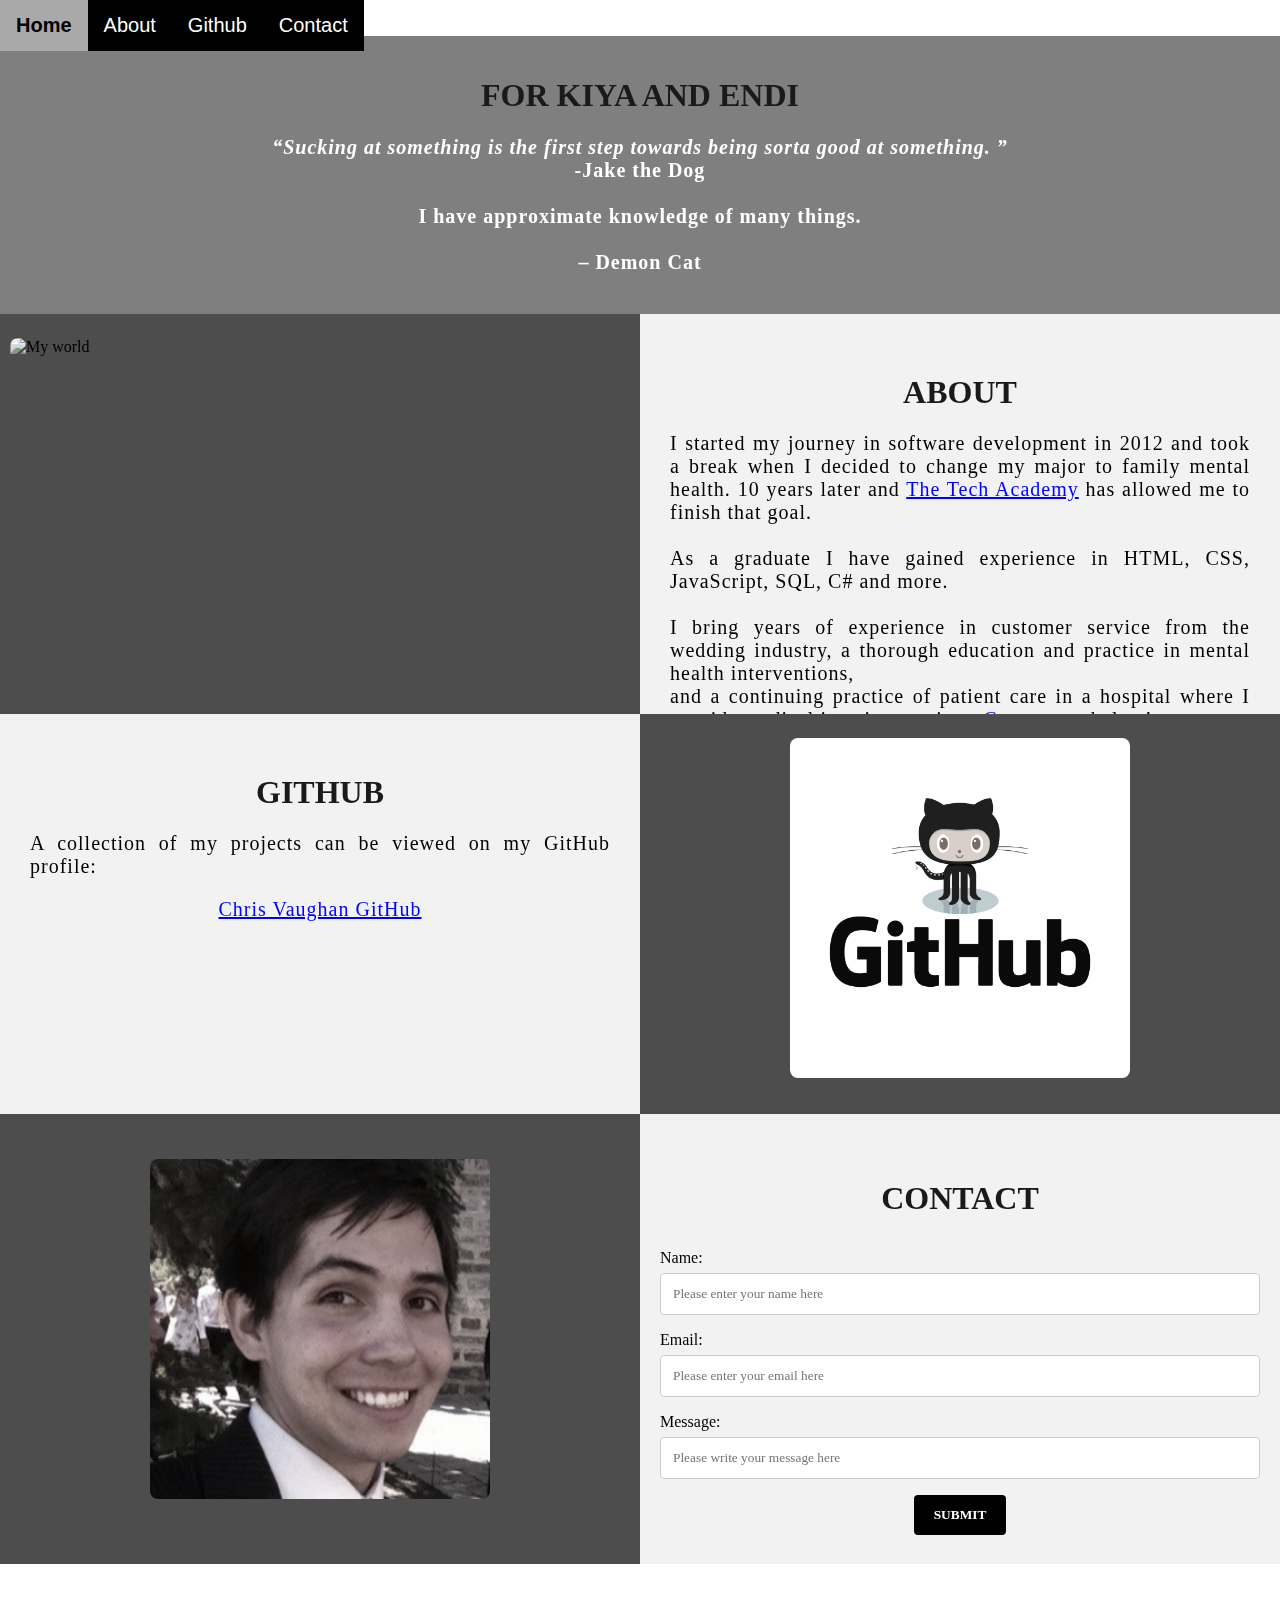
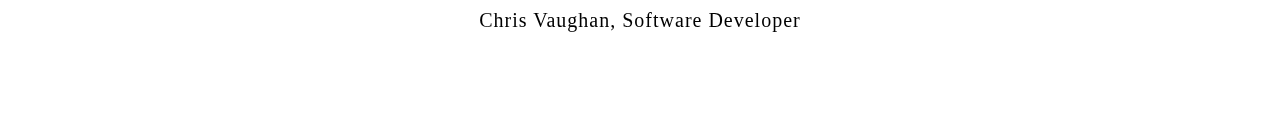
==== index.html @ fc34bd4c "Updated quotes and added formspree action toL100" ====
<!DOCTYPE html>
<html>
    <!--HEAD-->
    <head>
        <meta charset="UTF-8">
        <meta name="viewport" content="width=device-width" />
        <title>Chris Vaughan</title>
        <link rel="stylesheet" type="text/css" href="my_portfolio.css" >
    </head>

    <!--BODY-->
    <body class="Background">

        <!--NAVBAR-->
        <div class="Navbar">
            <a class="active" href="#Home">Home</a>
            <a href="#About">About</a>
            <a href="#GitHub">Github</a>
            <a href="#Contact">Contact</a>
        </div>

        <!--Breaks inserted to add space between navbar and the first heading-->
        <br>
        <br>

        <!--Background video-->
        <div id="Home">
            <video autoplay muted loop id="JELLYFISH">
                <source src="Jellyfish - 10480.mp4" type="video/mp4">
                <!--Display message if video fails to run-->
                Your browser does not support HTML5 video.
            </video>
        </div>

        <!--Video text-->
        <div class="Video_Text">
            <h1 class="white-text">For Kiya and Endi</h1>
            <strong>
                <p class="center">
                    <q>Sucking at something is the first step towards being sorta good at something.

                    </q>
                    <br> -Jake the Dog
                    <br>
                    <br> I have approximate knowledge of many things.
                    <br>
                    <br>  – Demon Cat
                </p>
            </strong>
        </div>

        <!--About section-->
        <div class="Row" id="About">
            <!--Left column-->
            <div class="Column_2">
                <img src="family.JPG" alt="My world">
            </div>
            <!--Right column-->
            <div class="Column_1">
                <h1>About</h1>
                <p>
                    I started my journey in software development in 2012 and took a break when I decided to change my major to family mental health.
                    10 years later and <a href="https://www.learncodinganywhere.com" target="_blank">The Tech Academy</a> has allowed me to finish that goal.
                    <br>
                    <br>As a graduate I have gained experience in HTML, CSS, JavaScript, SQL, C# and more.
                    <br>
                    <br>I bring years of experience in customer service from the wedding industry, a thorough education and practice in mental health interventions,
                    <br> and a continuing practice of patient care in a hospital where I provide medical imaging services. <a href="#Contact">Contact</a> me below!
                </p>
            </div>
        </div>

        <!--GitHub section-->
        <div class="Row" id="GitHub">
            <!--Left column-->
            <div class="Column_1">
                <h1>GitHub</h1>
                <p>
                    A collection of my projects can be viewed on my GitHub profile:
                    <br>
                    <p class="center"><a href="https://github.com/wcvaughan" target="_blank">Chris Vaughan GitHub</a></p>
                </p>
            </div>
            <!--Right column-->
            <div class="Column_2">
                <a href="https://github.com/wcvaughan" target="_blank"><img src="GitHub.png" alt="GitHub Logo"></a>
            </div>
        </div>

        <!--Contact section-->
        <div class="Row" id="Contact">
            <!--Contact image, left column-->
            <div class="Column_2 Column_tall">
                <img src="linkedin.jpeg" alt="Contact_image">
            </div>
            <!--Contact form, right column-->
            <div class="Column_1 Column_tall">
                <h1>Contact</h1>
                <!--This specifies where and how to send the form data; we are leaving it blank-->
                <form action="https://formspree.io/f/mbjwnpyq" method="POST"> <!-- Here we are utilizing a 3rd party service to submit the contact form data, insert your formspree endpoint in the action attribute-->
                    <label>Name:</label>
                        <input type="text" placeholder="Please enter your name here">
                    <label>Email:</label>
                        <input type="text" id="Email" name="Email" placeholder="Please enter your email here">
                    <label>Message:</label>
                        <input type="text" id="Message" name="Message" placeholder="Please write your message here">
                        <input type="submit" value="SUBMIT">
                </form>
            </div>
        </div>

        <!--Footer section-->
        <footer>
            <p>
                <p class="center">Chris Vaughan, Software Developer</p>
                <br>
            </p>
        </footer>
    </body>
</html>
---- my_portfolio.css ----
/***** GENERAL STYLING *****/
/* Body */
body {
    margin: 0%; /*This ensures our site displays all the way to the edge of the browser screen */
}

/* Heading 1 elements */
h1 {
    text-transform: uppercase; /* Capitalizing all h1 headings */
    font-family: "Trebuchet MS", Optima; /* Sets the font family of all h1 headings */
    text-align: center; /* Centering all h1 elements */
    color: #1a1a1a;
}

/* Heading 1 element hover effect */
h1:hover {
    filter: grayscale(5%); /* Adds a slightly gray filter to the h1 headings when hovered over */
    transform: scale(1.1); /* When the h1 elements are hovered over they increase in size by 1.1 */
    transition: transform 1s; /* This causes the transformation to last 1 second */
}

/* Paragraph elements */
p {
    font-family: Perpetua, Rockwell Extra Bold;
    text-align: justify; /* Justify text within paragraph elements */
    letter-spacing: 1px; /* This expands the text slightly */
    font-size: 20px;
    padding-left: 20px; /* Adds padding to the left of the paragraph element */
    padding-right: 20px; /*Adds padding to the right of the paragraph element */
}

/* Paragraph element hover effect */
p:hover {
    transition: transform 1s; /* This makes the transform effect last 1 second */
    transform: scale((1.01)); /* This makes the paragraphs increase slightly in size when hovered over */
}

/* Center class - this applies to all elements with the class "center" */
.center {
    text-align: center; /* This center aligns the text */
}

/* Center class hover effect - This only affects the quote, github link, and footer */
.center:hover {
    transition: transform 2s; /* This makes the transform effect last 2 seconds */
    transform: scale(1.1); /* This makes the elements with class "center" increase in size by 1.1 when hovered over */
}

/* Anchor elements */
a {
    color: blue; /*This ensures all links are blue */
}

/* Quotation elements */
q {
    font-style: italic; /* This makes the quote italicized */
}

/* Image elements */
img {
    filter: grayscale(75%); /* Thsi rids our pictures of 75% of their color */
    border-radius: 8px; /* Gives all images slightly rounded corners */
    max-width: 100%; /* Ensures all images stay within the width of their container */
    height: 340px; /* Sets the height of all images */
    display: block; /* By specifying block display we can ensure our images are able to be centered */
    margin-left: auto; /* In combination with "margin-right: auto" this centers all images */
    margin-right: auto;
}

/* Image element hover effects */
img:hover {
    filter: grayscale(5%); /* Brings back most of the image's color when hovered over */
    transition: transform 1s; /* Transition lasts 1 second */
    transform: scale(1.1); /* Image is increased slightly when hovered over */
}

/*The @media rule is used in media queries to apply different styles for different media/types of devices */
/* On screens 576px and smaller the images will be 100px tall centered vertically in the column*/
@media screen and (max-width: 576px) {
    img {
        height: 100px;
        margin-top: 150px;
    }
}

/* Styling for footer element */
footer {
    padding: 2%; /* This gives the footer padding that is equal to 2% of the width of the element's area */
    background-color: white;
}
/***** END OF GENERAL STYLING *****/

/***** NAVBAR STYLING *****/
.Navbar {
    overflow: hidden; /* This ensures that any content that overflows beyond the boundary of our nav bar is not displayed */
    background-color: black; /* This colors the navbar black */
    position: fixed; /* This keeps the navbar at the top of the screen as we scroll*/
    top: 0; /* This ensures no space is displayed above the navbar*/
    z-index: 1; /* This ensures other elements don't display over the navbar */
    -webkit-animation: moveNav 5s; /* This applies the moveNav animation below for Safari 4.0 - 8.0 */
    animation: moveNav 5s; /* This applies the moveNav animation for all other browsers */
}

/* moveNav animation effect for moving the nav bar in from the left of the screen */
@keyframs moveNav {
    from {left: -100vw;} /* The navbar is starting off screen to the left */
    to {left: 0vw;} /* This moves the navbar into place on the screen */
}

/* Navbar links */
.Navbar a {
    float: left; /* This specifies that the text floats on the left of the navbar */
    display: block; /* This ensures that other text will be displayed on the same line or row, instead of a new line */
    color: white; /* This is the font color for text on our navbar */
    padding: 14px 16px; /* This adds padding aroudn our text */
    text-decoration: none; /* This gets rid of the underlines under the text on our navbar */
    font-family: Avant Garde, Helvetica; /* This specifies the font family for text on our navbar */
    font-size: 20px; /* This specifies the font size for text on our navbar */
    text-align: center; /* This centers the text within its container */
    position: relative; /* This sets the text relative to its normal positioning, allowing us to use the animation below */
    -webkit-animation: moveNavText 5.75s; /* Animation for Safari 4.0 - 8.0 */
    animation: moveNavText 5.75s; /* Applies the moveNavText animation for 5.75s */
}

/* moveNavText animation effect for moving the navbar text from above the view to the navbar */
@keyframes moveNavText {
    from {top: -100vw;} /* This sets the navbar text 100% above the viewport */
    to {top: 0vw;} /* This lowers the navbar text onto the navbar */
}

/* Screens 576px and smaller will display navbar links equally distributed */
@media screen and (max-width: 576px) {
    .Navbar a {
        width: 25%; /* This makes each link take up 1/4 of the navbar */
        font-size: 12px;
    }
}

/* Navbar hover effects */
.Navbar a:hover {
    background-color: #f4f4f4; /* Defines the background color that will display when you hover over the link */
    color: black; /* This defines the font color that will display when navbar a elements are hovered over */
    font-weight: bold; /* This makes the text on the navbar bold when hovered over */
}

/* Navbar home button */
.Navbar a.active { /* This targets the a element on the navbar with the "active class */
    background-color: darkgray;
}
/****** END OF NAVBAR STYLING *****/

/***** VIDEO STYLING *****/
/* Formatting for background video */
#JELLYFISH {
    position: fixed; /* This fixes the video to the page*/
    right: 0; /* This ensures there is no space between the edge of the video and the edge of the page */
    bottom: 0; /* This ensures no space between the bottom of the video and the bottom of the page */
    min-width: 100%; /* This ensures the video is displayed across the full width of the page */
    z-index: -1; /* This places the video behind the other elements on the page */
}

/* Screens that are 576px and smaller will not display the background video */
@media screen and (max-width: 576px) {
    #JELLYFISH {
        display: none;
    }
}

/* Texts over the video */
.Video_Text {
    background: rgba(0, 0, 0, 0.5); /* This provides a semi-transparent background for the text to sit over */
    color: white; /* Makes the font color white */
    width: 100%; /* Ensures the video-text container fills the width of the video */
    padding: 20px; /* This adds padding around the video-text container so that the background goes slightly beyond the text */
    position: relative; /* This sets the text relative to its normal positioning, allowing us to use the animation below */
    -webkit-animation: moveVideoText 5.75s;
    animation: moveVideoText 5.75s;
}

/* This animation effect causes the overlay video text to move up from the bottom of the page upon page load */
@keyframes moveVideoText {
    from {top: -100vw;} /* This sets the position of the video text to above the viewport */
    to {top: 0vw;} /* This moves the video text to the normal positioning on the viewport */
}
/***** END OF VIDEO STYLING *****/

/***** TABLE STYLING - this section covers the styling of the columns and rows within the table *****/
* { /* The asterisk is a universal selector the applies this effect to all elements on the page */
    box-sizing: border-box; /* This creates a box with a border within which we will place most of our text */
}

.Column_1 {
    float: left;
    width: 50%; /* This ensures the column takes up half of the page width */
    padding: 10px;
    padding-top: 3%; /* This ensures there is space between the top of the column and our headings */
    height: 400px; /* This sets the height of the column to 400px - this may need to be adjusted depending on the text you enter */
    background-color: #f2f2f2; /* Sets the backgroun color of the columns with class Column_1 */
}

/* Screens 576px and smaller will display a scroll bar if the text overflows the column height */
@media screen and (max-width: 576px) {
    .Column_1 {
        overflow: auto;
    }
}

.Column_2 {
    float: left;
    width: 50%;
    padding: 10px;
    padding-top: 1.9%;
    height: 400px;
    background-color: #4d4d4d;
}

/* This class is applied to the columns in the final row, overriding the height and padding to provide more room for the contact form while keeping the rest of the formatting from Column_1 or Column_2 */
.Column_tall {
    padding-top: 3.5%;
    height: 450px;
}

/* This inserts something after the content of the selcted elements (in this case the elements with class "Row") */
.Row:after {
    content: ""; /* By leaving this blank, we are allowing the footer (covered lower down) to be displayed - removing it makes the footer overwrite a column */
    display: table; /* The display property specifies the type of display behavior; the table value tells the browser to treat the element as a table */
    clear: both; /* This clears any other elements from floating on the left or the right of an element */
}
/***** END OF TABLE STYLING *****/

/***** CONTACT FORM STYLING *****/
/* input[type=text] targets all text input sections of the contact form */
input[type=text] {
    width: 100%; /* Each input box covers the full width of the container */
    padding: 12px; /* Adds padding within the text box */
    border: 1px solid #ccc; /* Setting a solid border and its color */
    border-radius: 4px; /* slightly rounsd the corners of the text box border */
    box-sizing: border-box; /* This creates a box with a border around of the contact form input boxes */
    margin-top: 6px; /* Adds a margin to the top of the text box */
    margin-bottom: 16px; /* Adds a margin to the bottom of the text box */
    resize: vertical; /* This allows the user to resize the text boxes vertically */
    font-family: Perpetua, Rockwell Extra Bold;
}

/* Hover effects for input boxes */
input[type=text]:hover {
    box-shadow: 0 0 5px #00004d inset; /* This creats a blue shadow in the text box when hovered over by the user */
}

/* Submit button */
input[type=submit] {
    background-color: black; /* Sets the background color of the submit button to black */
    color: white; /* Sets the font color of the Submit button to white */
    font-weight: bold; /* Makes the font of the submit button bold */
    padding: 12px 20px; /* Adds padding to the submit button */
    border: none; /* Removes the border from the submit button */
    border-radius: 4px; /* Gives the submit button the same rounded corners as the text boxes */
    cursor: pointer; /* Changes the cursor to pointer when over the submit button */
    display: block; /* Allows the submit button to be centered */
    margin-left: auto; /* In combination with "margin-right: auto" this will center the submit button */
    margin-right: auto;
    font-family: Perpetua, Rockwell Extra Bold;
}

/* Hover effect for submit button */
input[type=submit]:hover {
    background-color: white; /*Turns the backgroudn of the submit button white when the user hovers over it */
    color: black; /* Turns the font black when hovered over */
    transform: scale(1.5); /* Makes the button increase 1.5 times in size */
    transition: transform 1.5s; /* Makes the transform effect last 1.5 seconds */
}

/* Form Element */
form {
    border-radius: 5px; /* Rounds the corners of the contact form */
    background-color: #f2f2f2;
    padding: 10px; /* Adds padding to the contact form */
    font-family: "Trebuchet MS", Optima;
}
/***** END OF CONTACT FORM STYLING *****/
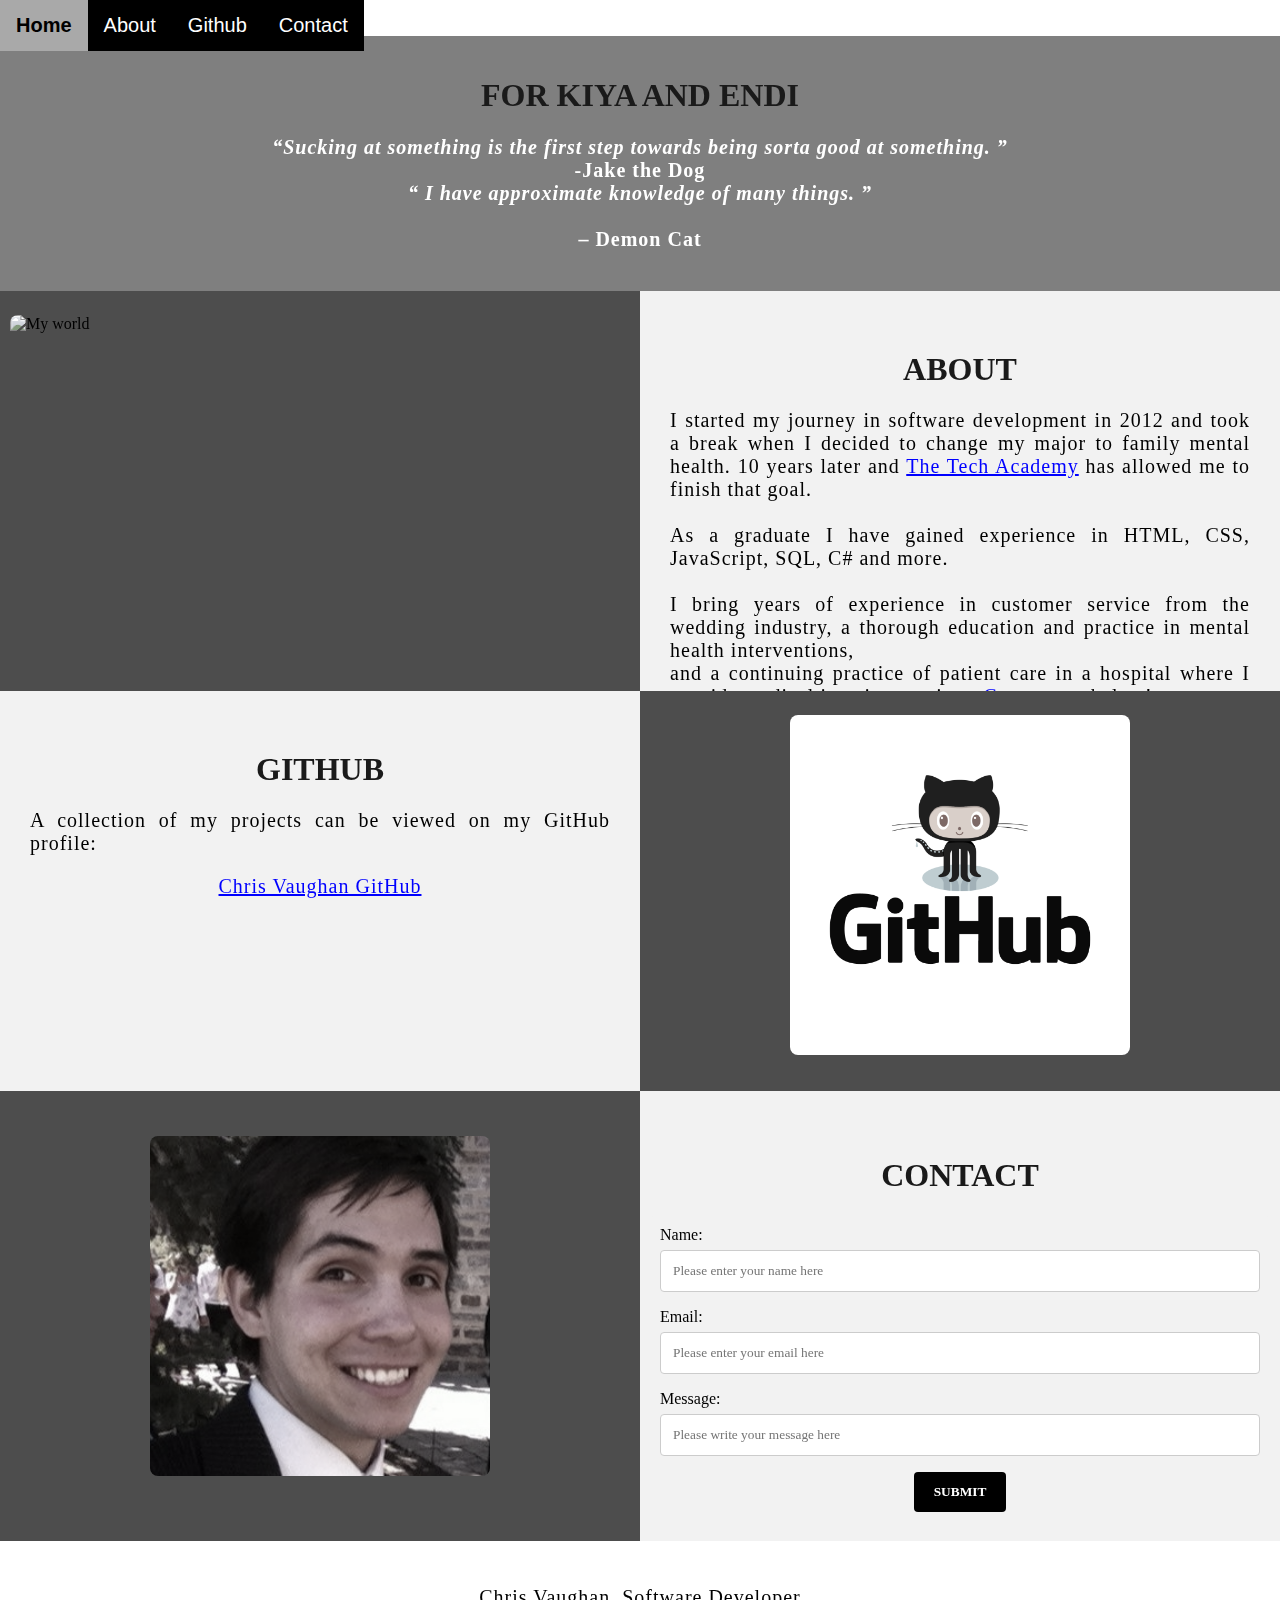
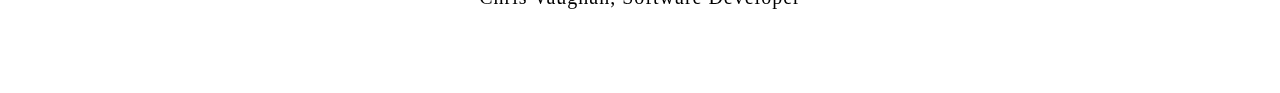
==== commit 2e0d614f: "fixed quote line 45" ====
--- a/index.html
+++ b/index.html
@@ -42,7 +42,7 @@
                     </q>
                     <br> -Jake the Dog
                     <br>
-                    <br> I have approximate knowledge of many things.
+                    <q> I have approximate knowledge of many things. </q>
                     <br>
                     <br>  – Demon Cat
                 </p>
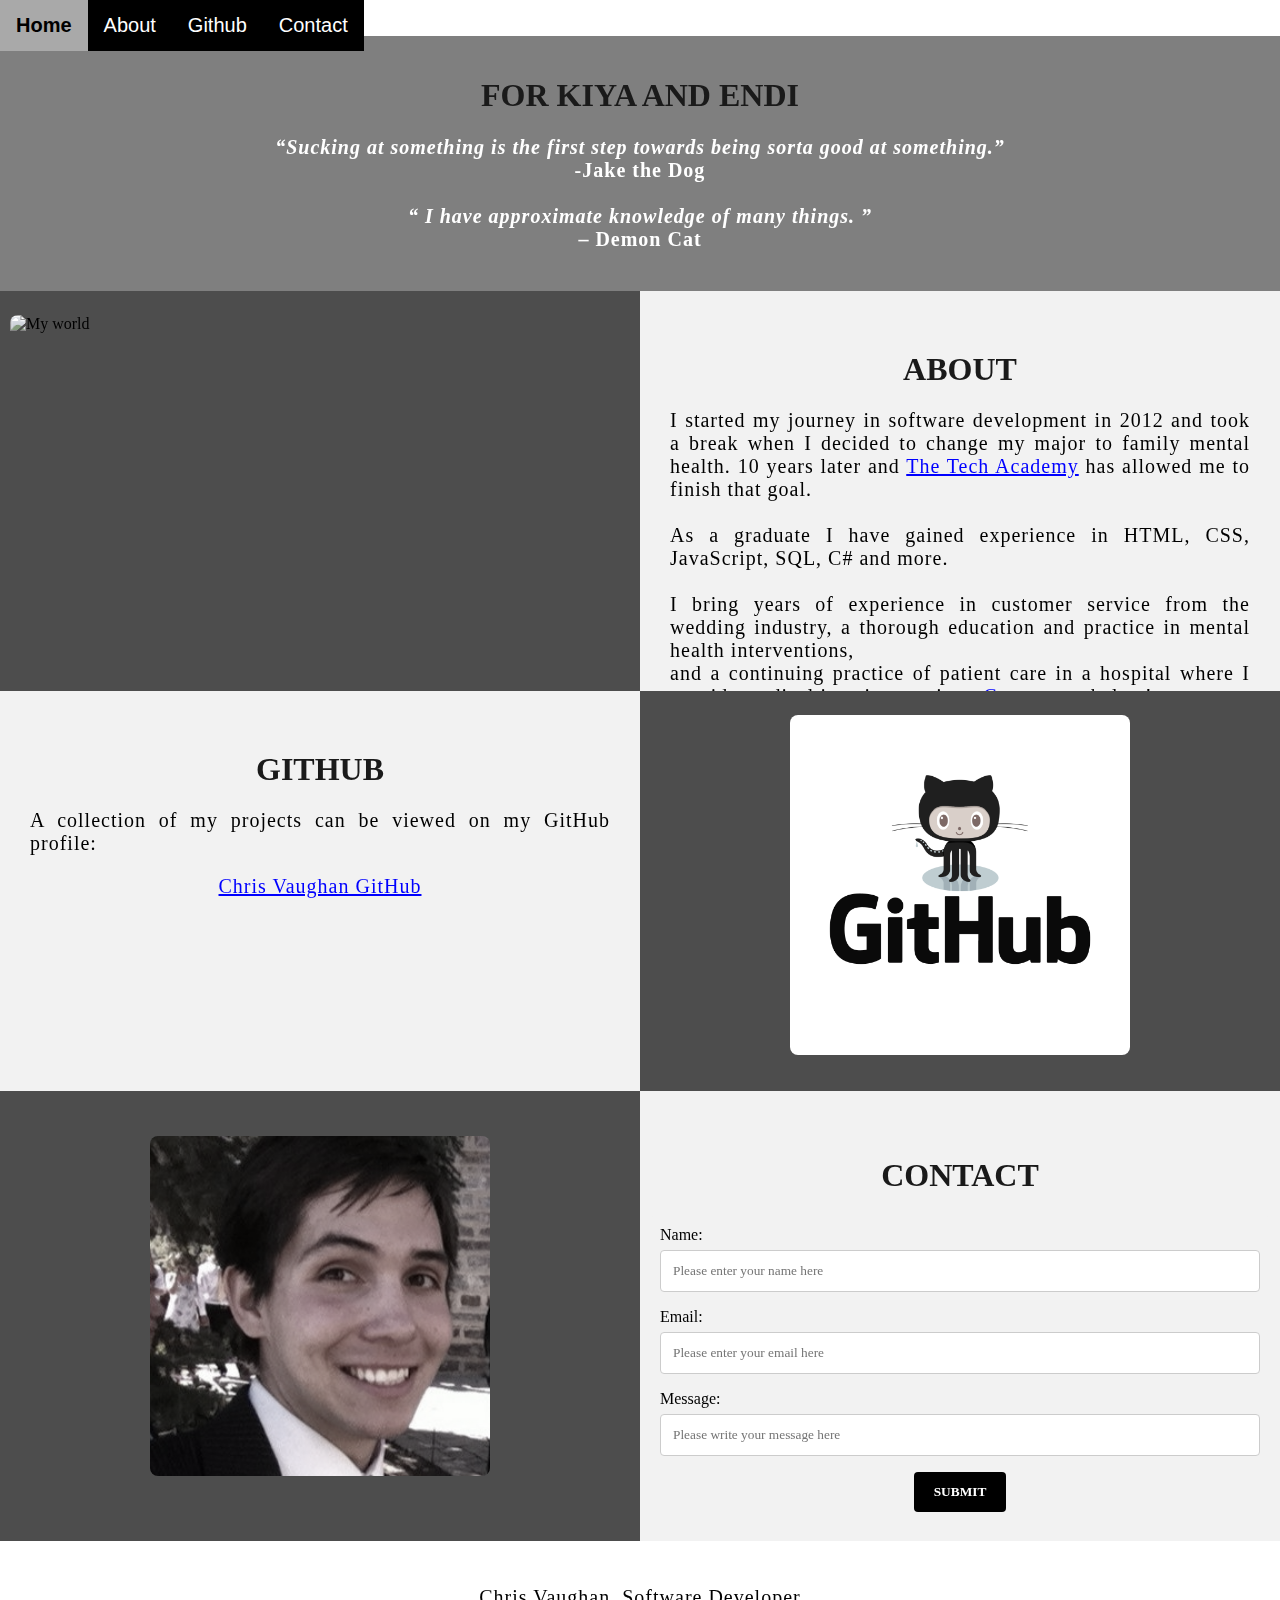
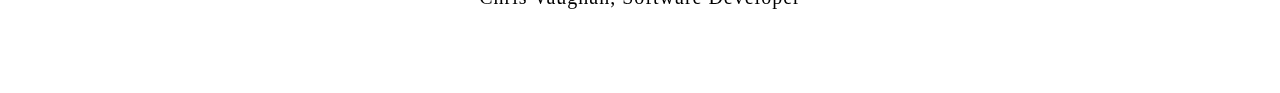
==== commit 4a6dccdc: "quote spacing at top of page" ====
--- a/index.html
+++ b/index.html
@@ -37,13 +37,11 @@
             <h1 class="white-text">For Kiya and Endi</h1>
             <strong>
                 <p class="center">
-                    <q>Sucking at something is the first step towards being sorta good at something.
-
-                    </q>
+                    <q>Sucking at something is the first step towards being sorta good at something.</q>
                     <br> -Jake the Dog
                     <br>
+                    <br>
                     <q> I have approximate knowledge of many things. </q>
-                    <br>
                     <br>  – Demon Cat
                 </p>
             </strong>
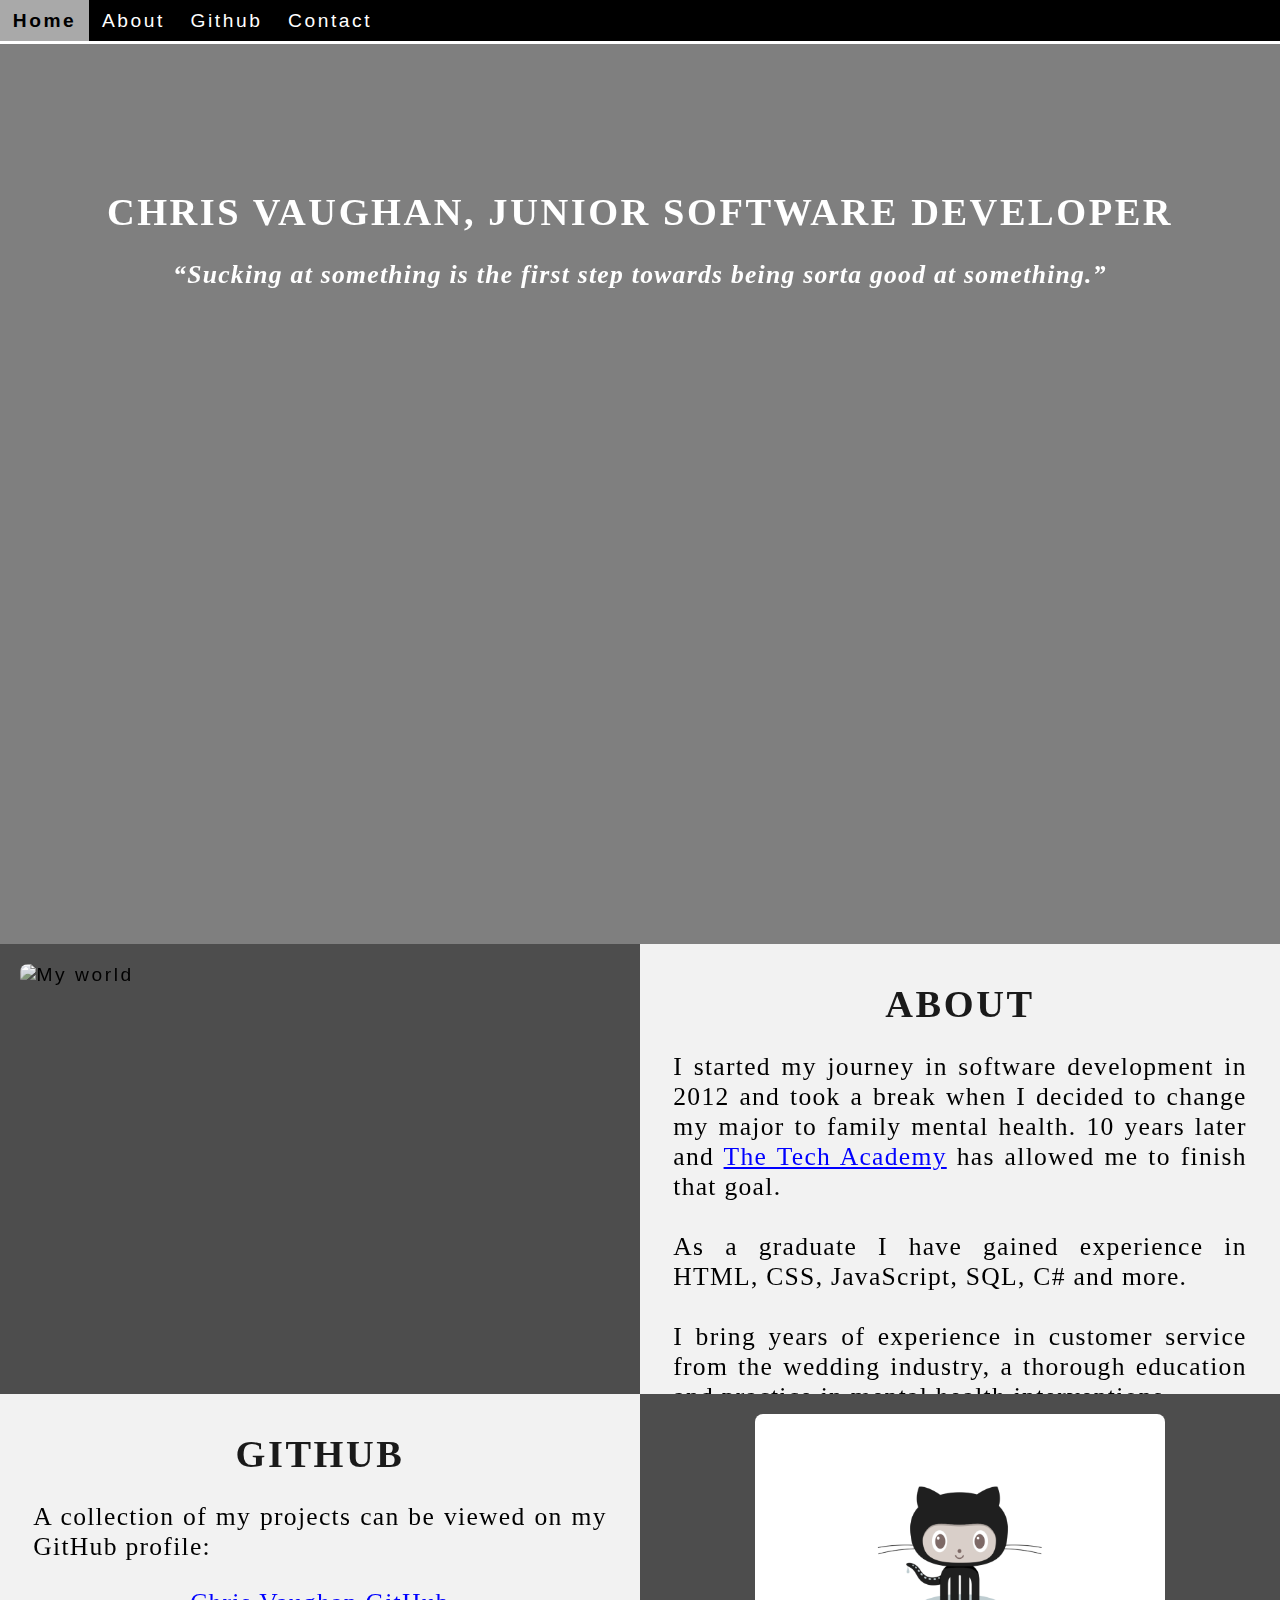
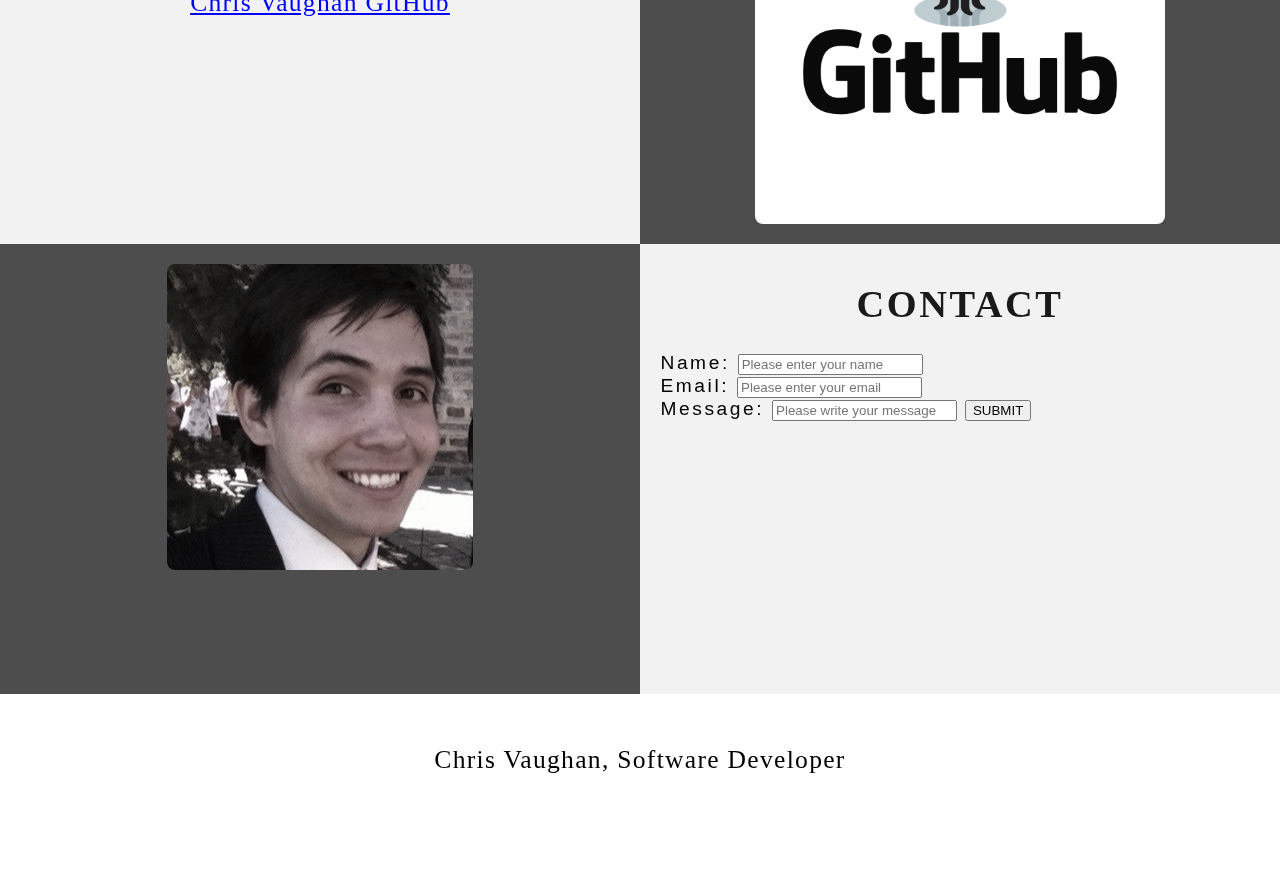
==== commit 874c7618: "Update index.html" ====
--- a/index.html
+++ b/index.html
@@ -34,15 +34,11 @@
 
         <!--Video text-->
         <div class="Video_Text">
-            <h1 class="white-text">For Kiya and Endi</h1>
+            <h1 class="white-text">Chris Vaughan, Junior Software Developer</h1>
             <strong>
                 <p class="center">
                     <q>Sucking at something is the first step towards being sorta good at something.</q>
-                    <br> -Jake the Dog
                     <br>
-                    <br>
-                    <q> I have approximate knowledge of many things. </q>
-                    <br>  – Demon Cat
                 </p>
             </strong>
         </div>
@@ -97,11 +93,11 @@
                 <!--This specifies where and how to send the form data; we are leaving it blank-->
                 <form action="https://formspree.io/f/mbjwnpyq" method="POST"> <!-- Here we are utilizing a 3rd party service to submit the contact form data, insert your formspree endpoint in the action attribute-->
                     <label>Name:</label>
-                        <input type="text" placeholder="Please enter your name here">
-                    <label>Email:</label>
-                        <input type="text" id="Email" name="Email" placeholder="Please enter your email here">
-                    <label>Message:</label>
-                        <input type="text" id="Message" name="Message" placeholder="Please write your message here">
+                        <input type="text" placeholder="Please enter your name">
+                    <br><label>Email:</label>
+                        <input type="text" id="Email" name="Email" placeholder="Please enter your email">
+                    <br><label>Message:</label>
+                        <input type="text" id="Message" name="Message" placeholder="Please write your message">
                         <input type="submit" value="SUBMIT">
                 </form>
             </div>
--- a/my_portfolio.css
+++ b/my_portfolio.css
@@ -1,7 +1,25 @@
 /***** GENERAL STYLING *****/
+
+/*Affects the entire document*/
+html {
+    scroll-behavior: smooth; /*This ensures that the page scrolling is smooth when the buttons on the navbar are clicked*/
+}
+
 /* Body */
 body {
     margin: 0%; /*This ensures our site displays all the way to the edge of the browser screen */
+    opacity: 1; /*This and transition affect the page loading fade in effect*/
+    transition: 3s opacity; /*This causes a 3 second fade in*/
+    letter-spacing: .2vw; /* vw is a relative measurement, 1vw is equal to 1% of the viewport width*/
+    font-family: Avant Garde, Helvetica;
+    font-size: 1.5vw;
+    overflow-x: hidden; /*This prevents the horizontal scroll bar from appearing when the quote is hovered over*/
+    user-select: none; /*This prevents the text on the webpage from being highlighted by the user*/
+}
+
+/* This section contributes to the fade effect for the page that occurs when the page is loaded*/
+body.fade-out {
+    opacity: .1; /*This sets the level of opacity at the start of the page load*/
 }
 
 /* Heading 1 elements */
@@ -9,6 +27,7 @@
     text-transform: uppercase; /* Capitalizing all h1 headings */
     font-family: "Trebuchet MS", Optima; /* Sets the font family of all h1 headings */
     text-align: center; /* Centering all h1 elements */
+    margin-top: 3%; /*Adds a small margin above h1 elements*/
     color: #1a1a1a;
 }
 
@@ -19,20 +38,26 @@
     transition: transform 1s; /* This causes the transformation to last 1 second */
 }
 
+/* Styling for the Portfolio Title Text */
+.white-text {
+    color: #fff; /* This is used to change the color of the Portfolio Title Text */
+    padding-top: 10vh; /* Adds padding (equal to 10% of the viewport height) to the top of the Portfolio Title Text */
+}
+
 /* Paragraph elements */
 p {
     font-family: Perpetua, Rockwell Extra Bold;
     text-align: justify; /* Justify text within paragraph elements */
-    letter-spacing: 1px; /* This expands the text slightly */
-    font-size: 20px;
-    padding-left: 20px; /* Adds padding to the left of the paragraph element */
-    padding-right: 20px; /*Adds padding to the right of the paragraph element */
+    letter-spacing: .1vw; /* This expands the text slightly */
+    font-size: 2.5vw; /* Relative font sizing equal to 2.5% of the viewport width */
+    padding-left: 1vw; /* Relative font sizing equal to 1% of the viewport width */
+    padding-right: 1vw; /* Relative font sizing equal to 1% of the viewport width */
 }
 
 /* Paragraph element hover effect */
 p:hover {
     transition: transform 1s; /* This makes the transform effect last 1 second */
-    transform: scale((1.01)); /* This makes the paragraphs increase slightly in size when hovered over */
+    transform: scale(1.01); /* This makes the paragraphs increase slightly in size when hovered over */
 }
 
 /* Center class - this applies to all elements with the class "center" */
@@ -49,6 +74,8 @@
 /* Anchor elements */
 a {
     color: blue; /*This ensures all links are blue */
+    cursor: pointer; /* This ensures all links change the mouse to a pointer when hovered over or clicked*/
+    text-decoration: underline; /* This ensures all links are underlined */
 }
 
 /* Quotation elements */
@@ -61,26 +88,14 @@
     filter: grayscale(75%); /* Thsi rids our pictures of 75% of their color */
     border-radius: 8px; /* Gives all images slightly rounded corners */
     max-width: 100%; /* Ensures all images stay within the width of their container */
-    height: 340px; /* Sets the height of all images */
+    max-height: 100%; /* Ensures all images tsay within the height of their container */
     display: block; /* By specifying block display we can ensure our images are able to be centered */
-    margin-left: auto; /* In combination with "margin-right: auto" this centers all images */
-    margin-right: auto;
+    margin: auto auto auto auto; /* This centers all images */
 }
 
 /* Image element hover effects */
 img:hover {
     filter: grayscale(5%); /* Brings back most of the image's color when hovered over */
-    transition: transform 1s; /* Transition lasts 1 second */
-    transform: scale(1.1); /* Image is increased slightly when hovered over */
-}
-
-/*The @media rule is used in media queries to apply different styles for different media/types of devices */
-/* On screens 576px and smaller the images will be 100px tall centered vertically in the column*/
-@media screen and (max-width: 576px) {
-    img {
-        height: 100px;
-        margin-top: 150px;
-    }
 }
 
 /* Styling for footer element */
@@ -96,13 +111,14 @@
     background-color: black; /* This colors the navbar black */
     position: fixed; /* This keeps the navbar at the top of the screen as we scroll*/
     top: 0; /* This ensures no space is displayed above the navbar*/
-    z-index: 1; /* This ensures other elements don't display over the navbar */
+    width: 100%; /* This makes the navbar span the entire width of the page */
+    z-index: 100; /* This ensures other elements don't display over the navbar */
     -webkit-animation: moveNav 5s; /* This applies the moveNav animation below for Safari 4.0 - 8.0 */
     animation: moveNav 5s; /* This applies the moveNav animation for all other browsers */
 }
 
 /* moveNav animation effect for moving the nav bar in from the left of the screen */
-@keyframs moveNav {
+@keyframes moveNav {
     from {left: -100vw;} /* The navbar is starting off screen to the left */
     to {left: 0vw;} /* This moves the navbar into place on the screen */
 }
@@ -112,10 +128,10 @@
     float: left; /* This specifies that the text floats on the left of the navbar */
     display: block; /* This ensures that other text will be displayed on the same line or row, instead of a new line */
     color: white; /* This is the font color for text on our navbar */
-    padding: 14px 16px; /* This adds padding aroudn our text */
+    padding: .75vw 1vw; /* This adds padding around our text */
     text-decoration: none; /* This gets rid of the underlines under the text on our navbar */
     font-family: Avant Garde, Helvetica; /* This specifies the font family for text on our navbar */
-    font-size: 20px; /* This specifies the font size for text on our navbar */
+    font-size: 1.5vw; /* This specifies the font size for text on our navbar */
     text-align: center; /* This centers the text within its container */
     position: relative; /* This sets the text relative to its normal positioning, allowing us to use the animation below */
     -webkit-animation: moveNavText 5.75s; /* Animation for Safari 4.0 - 8.0 */
@@ -126,14 +142,6 @@
 @keyframes moveNavText {
     from {top: -100vw;} /* This sets the navbar text 100% above the viewport */
     to {top: 0vw;} /* This lowers the navbar text onto the navbar */
-}
-
-/* Screens 576px and smaller will display navbar links equally distributed */
-@media screen and (max-width: 576px) {
-    .Navbar a {
-        width: 25%; /* This makes each link take up 1/4 of the navbar */
-        font-size: 12px;
-    }
 }
 
 /* Navbar hover effects */
@@ -141,6 +149,8 @@
     background-color: #f4f4f4; /* Defines the background color that will display when you hover over the link */
     color: black; /* This defines the font color that will display when navbar a elements are hovered over */
     font-weight: bold; /* This makes the text on the navbar bold when hovered over */
+    cursor: pointer;
+    transition: 0.5s ease-in; /* Creates a smooth transition for the hover trigger */
 }
 
 /* Navbar home button */
@@ -171,10 +181,11 @@
     background: rgba(0, 0, 0, 0.5); /* This provides a semi-transparent background for the text to sit over */
     color: white; /* Makes the font color white */
     width: 100%; /* Ensures the video-text container fills the width of the video */
-    padding: 20px; /* This adds padding around the video-text container so that the background goes slightly beyond the text */
+    height: 100vh; /* This ensures the video-text container fills the height of the viewport so that the slideshow is not partially displayed */
+    padding-top: 2vh; /* This adds padding around the video-text container so that the background goes slightly beyond the text */
     position: relative; /* This sets the text relative to its normal positioning, allowing us to use the animation below */
-    -webkit-animation: moveVideoText 5.75s;
-    animation: moveVideoText 5.75s;
+    -webkit-animation: moveVideoText 5.75s; /* Animation for Safari 4.0 - 8.0 */
+    animation: moveVideoText 5.75s; /* moveVideoText animation set to 5.75s to match the movenavText animation */
 }
 
 /* This animation effect causes the overlay video text to move up from the bottom of the page upon page load */
@@ -184,6 +195,117 @@
 }
 /***** END OF VIDEO STYLING *****/
 
+/***** SLIDESHOW STYLING *****/
+#Slideshow_Background {
+    background: rgba(255, 255, 255, 0.35); /* Thsi creates a slightly transparent white background that's placed over the video in the background */
+}
+
+.mySlides {
+    display: none; /* This prevents the images from being displayed, we will use JS to display these */
+}
+
+/* SLIDESHOW SECTION / CONTAINER */
+#Slideshow_Container {
+    width: 39.5vw; /* Relative sizing of the container for the slideshow set to 39.5% of the viewport width */
+    height: auto; /* The height of the container is automatically adjusted based on the content it is displaying */
+    padding-top: 4%; /* Adds a small padding to the top of the slideshow container */
+    position: relative; /* This sets the container relative to its normal positioning */
+    margin: auto; /* This will horizontally center the container on the page */
+}
+
+/*  Remove the underline from the previous and next buttons on the slideshow */
+#Slideshow_Container a {
+    text-decoration: none;
+}
+
+/* Images contained within the slideshow */
+.Slideshow_Images {
+    vertical-align: middle; /* This centers the images vertically within the slideshow container */
+    height: auto; /* The height of the images is automatically adjusted based on the content, ie if your images are different sizes, they will display as different sizes */
+    box-shadow: 0px 5px 10px 12px rgba(0, 0, 0, .75); /* Adds a shadow around the slideshow images */
+    width: 100%; /* The width of the images is automatically adjusted based on the content */
+}
+
+/* Next and previous buttons */
+.Previous, .Next {
+    cursor: pointer; /* Changes the mouse to a pointer when the buttons are selected */
+    position: absolute; /* This makes the next and previous buttons positioned relative to the slideshow container */
+    top: 50%; /* This moves the buttons up in the slideshow container */
+    width: auto; /* The width of the buttons is automatically adjusted based on the content */
+    padding: 2vw; /* Adds padding equal to 2% of the viewport width */
+    color: darkgray;
+    font-weight: bold;
+    font-size: 1.5vw;
+    border-radius: 0 3px 3px 0; /* Adds a slightly rounded border on the top and bottom right corners */
+    user-select: none; /* This property makes it so that the user cannot highlight the text */
+    transition: 0.6s ease; /* This specifies the details of the hover transition for these elements */
+}
+
+/* Positioning the next button on the right hand side */
+.Next {
+    right: 0; /* This moves the next button to the right side of the slideshow container */
+    border-radius: 3px 0 0 3px; /* This changes the border radius on the next button to the top and bottom left of the button */
+}
+
+/* Hover effect on slide show buttons */
+.Previous:hover, .Next:hover {
+    background-color: rgba(0, 0, 0, 0.8); /* Makes the backgroudn of the arrows a transparent gray color */
+    color: white; /* Makes the arrows white when hovered over */
+}
+
+/* Slideshow text */
+.text {
+    color: white;
+    padding: 1vw;
+    position: absolute; /* This ensures the text is positioned within the image */
+    bottom: 0; /* This property sets the text at the bottom of the image */
+    width: 100%; /* The element covers the full width of the image */
+    text-align: center; /* The text is centered within the image */
+    font-family: Perpetua, Rockwell Extra Bold;
+    letter-spacing: .1vw; /* This gives slight spacing between the letters */
+    font-size: 1.5vw; /* Font size is relative to the size of the viewport width */
+    background-color: rgba(0, 0, 0, 0.75); /* Gives a slightly transparent black background */
+    font-weight: bold;
+    border-radius: 0px 0px 7px 7px; /* Gives the text background rounded corners on the bottom left and right corners */
+}
+
+/* Styling of the dots under the slideshow */
+.dot {
+    cursor: pointer; /* The cursor changes to pointer when hovered over the dots */
+    height: 1vw; /* The dots are sized relative to the viewport width */
+    width: 1vw;
+    margin: .25vw; /* adds additional spacing between the dots */
+    background-color: white; /* Makes the dots white */
+    border-radius: 50%; /* Makes the dots circles by rounding each corner */
+    display: inline-block; /* Allows the dots to sit next to each other rather than on a new line */
+    transition: background-color 0.6s ease; /* When clicked on the dots transition to a different color when clicked or hovered over (the affect is defined below) */
+    z-index: 1; /* This ensures the dots will be displayed above any other elements */
+}
+
+/* Hover effect for the slideshow dots */
+.active, .dot:hover {
+    background-color: black; /* Sets the color of the dots when active or hovered over */
+}
+
+/* Fading animation for slideshow */
+.fade {
+    animation-name: fade; /* Fade animation is defined below */
+    animation-duration: 1.5s; /* The animation lasts 1.5 seconds */
+    -webkit-animation-name: fade; /* Same as above for Safari 4.0-8.0 */
+    -webkit-animation-duration: 1.5s;
+}
+
+@-webkit-keyframes fade {
+    from {opacity: .4;} /* Images starts transparent */
+    to {opacity: 1;} /* Image ends opaque */
+}
+
+@keyframes fade {
+    from {opacity: .4;} /* Image starts transparent */
+    to {opacity: 1;} /* Image ends opaque */
+}
+/***** END OF SLIDESHOW STYLING *****/
+
 /***** TABLE STYLING - this section covers the styling of the columns and rows within the table *****/
 * { /* The asterisk is a universal selector the applies this effect to all elements on the page */
     box-sizing: border-box; /* This creates a box with a border within which we will place most of our text */
@@ -192,32 +314,17 @@
 .Column_1 {
     float: left;
     width: 50%; /* This ensures the column takes up half of the page width */
-    padding: 10px;
-    padding-top: 3%; /* This ensures there is space between the top of the column and our headings */
-    height: 400px; /* This sets the height of the column to 400px - this may need to be adjusted depending on the text you enter */
+    padding: 1.6%;
+    height: 450px; /* This sets the height of the column to 400px - this may need to be adjusted depending on the text you enter */
     background-color: #f2f2f2; /* Sets the backgroun color of the columns with class Column_1 */
-}
-
-/* Screens 576px and smaller will display a scroll bar if the text overflows the column height */
-@media screen and (max-width: 576px) {
-    .Column_1 {
-        overflow: auto;
-    }
 }
 
 .Column_2 {
     float: left;
     width: 50%;
-    padding: 10px;
-    padding-top: 1.9%;
-    height: 400px;
+    padding: 1.6%;
+    height: 450px;
     background-color: #4d4d4d;
-}
-
-/* This class is applied to the columns in the final row, overriding the height and padding to provide more room for the contact form while keeping the rest of the formatting from Column_1 or Column_2 */
-.Column_tall {
-    padding-top: 3.5%;
-    height: 450px;
 }
 
 /* This inserts something after the content of the selcted elements (in this case the elements with class "Row") */
@@ -229,53 +336,192 @@
 /***** END OF TABLE STYLING *****/
 
 /***** CONTACT FORM STYLING *****/
-/* input[type=text] targets all text input sections of the contact form */
-input[type=text] {
-    width: 100%; /* Each input box covers the full width of the container */
-    padding: 12px; /* Adds padding within the text box */
-    border: 1px solid #ccc; /* Setting a solid border and its color */
-    border-radius: 4px; /* slightly rounsd the corners of the text box border */
-    box-sizing: border-box; /* This creates a box with a border around of the contact form input boxes */
-    margin-top: 6px; /* Adds a margin to the top of the text box */
-    margin-bottom: 16px; /* Adds a margin to the bottom of the text box */
-    resize: vertical; /* This allows the user to resize the text boxes vertically */
-    font-family: Perpetua, Rockwell Extra Bold;
-}
-
-/* Hover effects for input boxes */
-input[type=text]:hover {
-    box-shadow: 0 0 5px #00004d inset; /* This creats a blue shadow in the text box when hovered over by the user */
+/* Button used to open the contact form - fixed at the bottom of the page */
+.Pop_Up_Button {
+    position: fixed; /* The element is positioned relative to the viewport and stays in the same location no matter what */
+    bottom: 1.75vw; /* Positions the button slightly up from the bottom of the viewport */
+    right: 1.75vw; /* Positions the viewport slightly to the right from the side of the viewport */
+    width: 25vw; /* Sets the width relative to the viewport width */
+    background-color: white; /* Sets the backgroudn color of the button white */
+    color: black; /* Sets the color of the button text to black */
+    border: solid black; /* This makes a solid black border around the button */
+    cursor: pointer; /* This changes the cursor when hovered over the button to a pointer */
+    -webkit-animation: movePopup 5s; /* Animation for 5 seconds for Safari 4.0-8.0 */
+    animation: movePopup 5s; /* Animation set for 5 seconds */
+}
+
+/* movePopup animation moves the button from off the right side of the screen to its fixed location on the viewport */
+@keyframes movePopup {
+    from {right: -40vw;}
+    to {right: 1.75vw;}
+}
+
+@-webkit-keyframes movePopup {
+    from {right: -40vw;}
+    to {right: 1.75vw;}
+}
+
+/* Styling for the contact form */
+.form-popup {
+    z-index: 8; /* This z-index ensures the contact form shows above all other elements on the page */
+    display: none; /* Set the display to none, we will use JavaScript to show the contact form */
+    position: fixed; /* The form stays in the same location no matter what */
+    bottom: .5vw; /* Slightly up from the bottom of the viewport */
+    right: .5vw; /* Slightly in from the right side of the viewport */
+}
+
+/* Form styling */
+.form-container {
+    max-width: 49vw; /* Relative sizing of the form container - 49% of the viewport width */
+    padding: 1vw; /* Adds padding between the form-popup and the form-container */
+    background-color: white;
+}
+
+/* Input fields */
+.form-container input[type=text] {
+    width: 100%; /* The input boxes completely fill the width of the form-container */
+    padding: .93vw; /* Adds padding to the input boxes */
+    margin: .6vw 0 .6vw 0; /* Adds space between the input boxes and the labels */
+    border: none; /* Removes the border from the input boxes */
+    background: Gainsboro; /* Sets the background color of the input boxes */
+    font-size: 1vw; /* Relative font sizing based on the width of the viewport */
+}
+
+/* General styling for all buttons */
+button {
+    font-family: "Trebuchet MS", Optima;
+    letter-spacing: .3vw; /* Adds slight spacing between the letters */
+    font-size: 1.5vw; /* Relative sizing of text */
+    font-weight: bold;
+    padding: 1.5vw; /* Adds padding to the text in the button */
+    cursor: pointer; /* Changes the cursor to pointer over button elements */
+    width: 100%; /* Sets the width of the buttons to 100% of their containers */
+    height: auto; /* Allows the height to be resized depending on the content showing */
+}
+
+/* Hover effect for contact and submit buttons */
+button:hover, .form-container .btn:hover {
+    color: white; /* This makes the text in the buttons white when hovered over */
+    background-color: black; /* The background of the button changes to black when hovered over */
+    transition-duration: 1s; /* This makes the transition last 1 second */
+    -webkit-transition-duration: 1s; /* For Safari 4.0-8.0 */
+    border-color: silver; /* The border turns silver when the button is hovered over */
 }
 
 /* Submit button */
-input[type=submit] {
-    background-color: black; /* Sets the background color of the submit button to black */
-    color: white; /* Sets the font color of the Submit button to white */
-    font-weight: bold; /* Makes the font of the submit button bold */
-    padding: 12px 20px; /* Adds padding to the submit button */
-    border: none; /* Removes the border from the submit button */
-    border-radius: 4px; /* Gives the submit button the same rounded corners as the text boxes */
-    cursor: pointer; /* Changes the cursor to pointer when over the submit button */
-    display: block; /* Allows the submit button to be centered */
-    margin-left: auto; /* In combination with "margin-right: auto" this will center the submit button */
-    margin-right: auto;
-    font-family: Perpetua, Rockwell Extra Bold;
-}
-
-/* Hover effect for submit button */
-input[type=submit]:hover {
-    background-color: white; /*Turns the backgroudn of the submit button white when the user hovers over it */
-    color: black; /* Turns the font black when hovered over */
-    transform: scale(1.5); /* Makes the button increase 1.5 times in size */
-    transition: transform 1.5s; /* Makes the transform effect last 1.5 seconds */
-}
-
-/* Form Element */
-form {
-    border-radius: 5px; /* Rounds the corners of the contact form */
-    background-color: #f2f2f2;
-    padding: 10px; /* Adds padding to the contact form */
-    font-family: "Trebuchet MS", Optima;
-}
-/***** END OF CONTACT FORM STYLING *****/
-
+.form-container .btn {
+    background-color: white;
+    color: black;
+    border-color: black;
+    margin-bottom: 1vh; /* Adds space between the submit button and the close button */
+}
+
+/* Close button */
+.form-container .cancel {
+    background-color: black;
+    color: white;
+    border-color: gray;
+}
+
+/* Styling for the close button on hover */
+.form-container .cancel:hover {
+    color: white;
+    background-color: darkred;
+    transition-duration: 1s;
+    -webkit-transition-duration: 1s;
+    border-color: black;
+}
+/***** End Contact Form Styling *****/
+
+/***** Media Query Section *****/
+/* Media rules for paragraph font size for different screen sizes */
+@media screen and (max-width: 527px) {
+    p {
+        font-size: 3.75vw;
+    }
+}
+
+@media screen and (min-width: 528px) and (max-width: 660px) {
+    p {
+        font-size: 3.5vw;
+    }
+}
+
+@media screen and (min-width: 661px) and (max-width: 799px) {
+    p {
+        font-size: 2.75vw;
+    }
+}
+
+@media screen and (min-width: 800px) and (max-width: 924px) {
+    p {
+        font-size: 2.5vw;
+    }
+}
+@media screen and (min-width: 925px) and (max-width: 1050px) {
+    p {
+        font-size: 2.25vw;
+    }
+}
+
+@media screen and (min-width: 1051px) and (max-width: 1310px) {
+    p {
+        font-size: 2vw;
+    }
+}
+
+@media screen and (min-width: 1311px) and (max-width: 1535px) {
+    p {
+        font-size: 1.75vw;
+    }
+}
+
+@media screen and (min-width: 1536px) and (max-width: 2269px) {
+    p {
+        font-size: 1.5vw;
+    }
+}
+
+@media screen and (min-width: 2270px) {
+    p {
+        font-size: 1.35vw;
+    }
+}
+
+/* Media rule for navbar links for different screen sizes */
+/* Screens 1080px and smaller will display navbar links equally distributed */
+@media screen and (max-width: 1080px) {
+    .Navbar a{
+        width: 20%; /* This sets each navbar link to 1/5 of the navbar */
+        font-size: 2.5vw; 
+       }
+}
+
+/* Media rules to enlarge the font of the white text for smaller screens */
+@media screen and (max-width: 1080px) {
+    .quote{
+        font-size: 3.5vw;
+    }
+
+    .white-text {
+        font-size: 4.5vw;
+    }
+}
+
+/* Media rules to increase the size of the columns for larger screens */
+@media screen and (min-width: 1725px) {
+    .Column_1 {
+        height: 550px;
+    }
+    .Column_2 {
+        height: 550px;
+    }
+}
+
+/* Media rule to remove margin-top from h1 elements for extra large screens (so that the paragraph text fits in the column */
+@media screen and (min-width: 2000px) {
+    h1{
+        margin-top: 0;
+    }
+}
+/***** End of Media Query Section *****/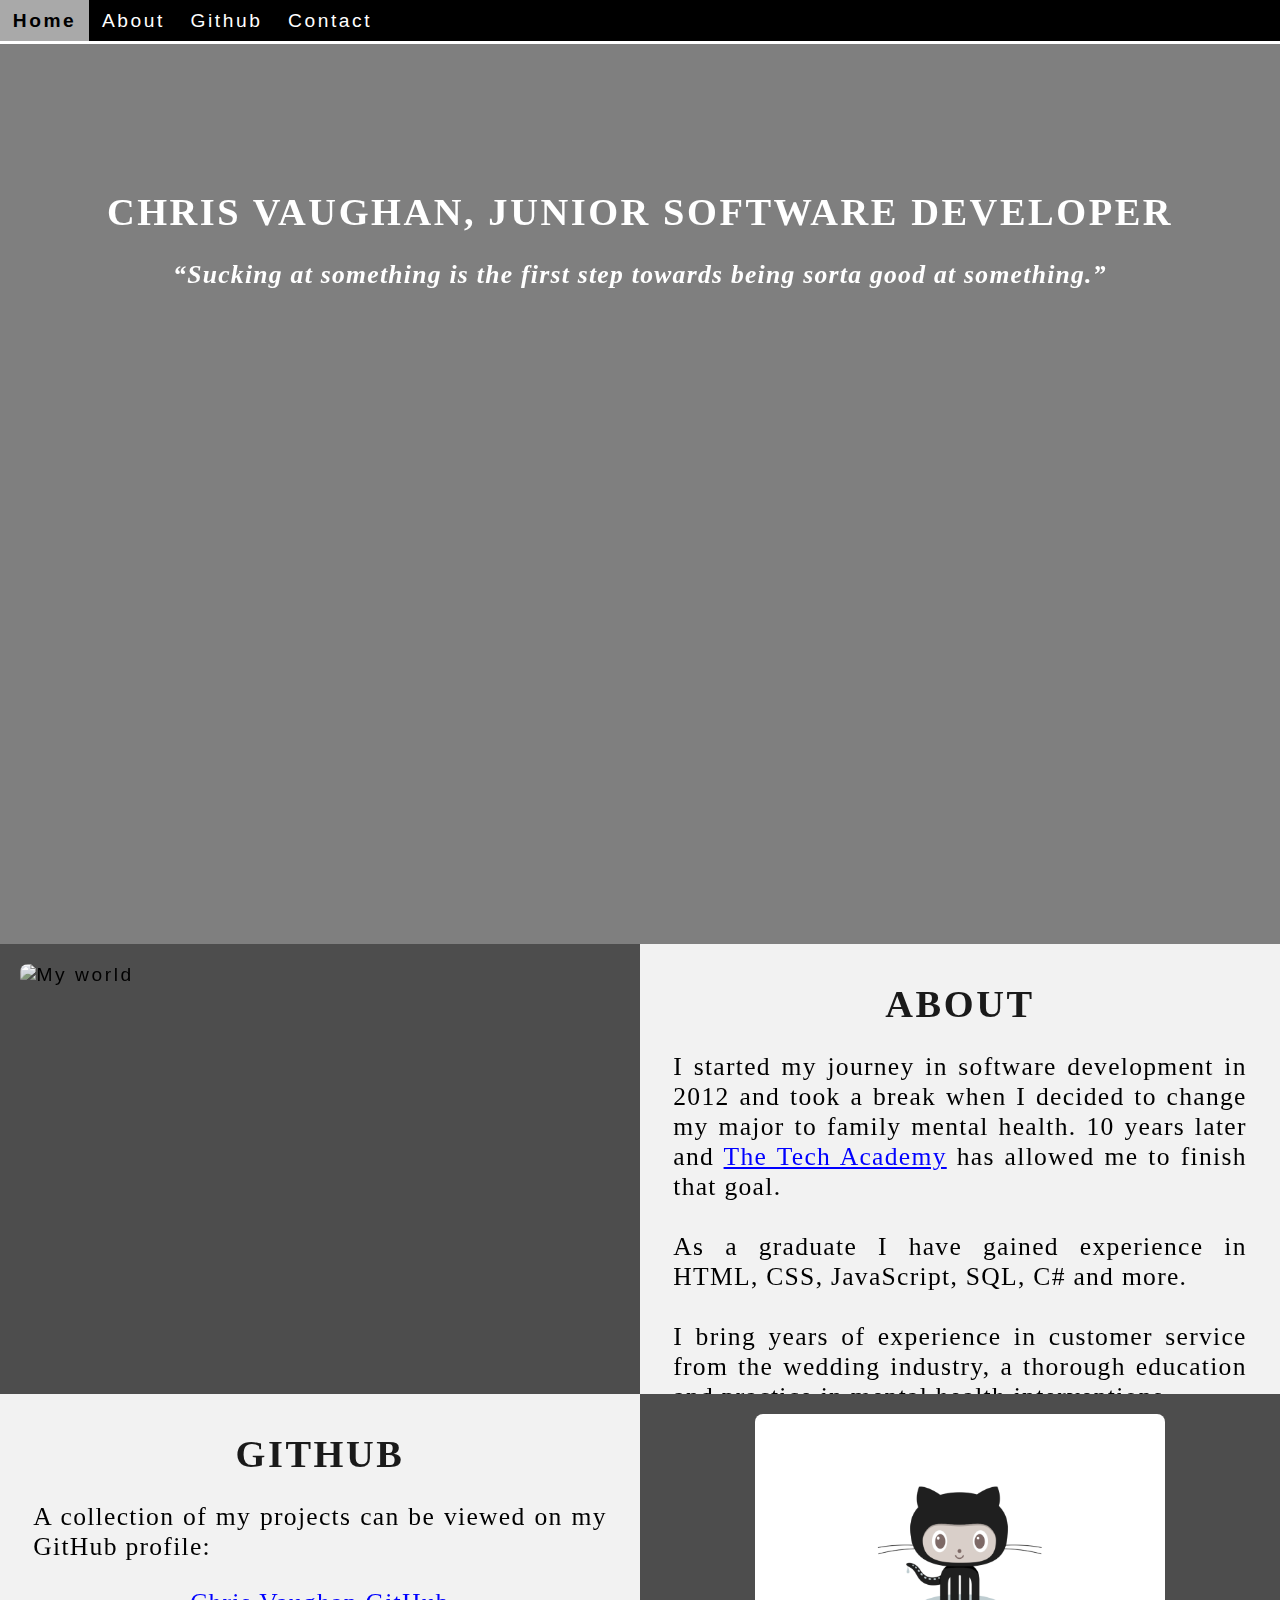
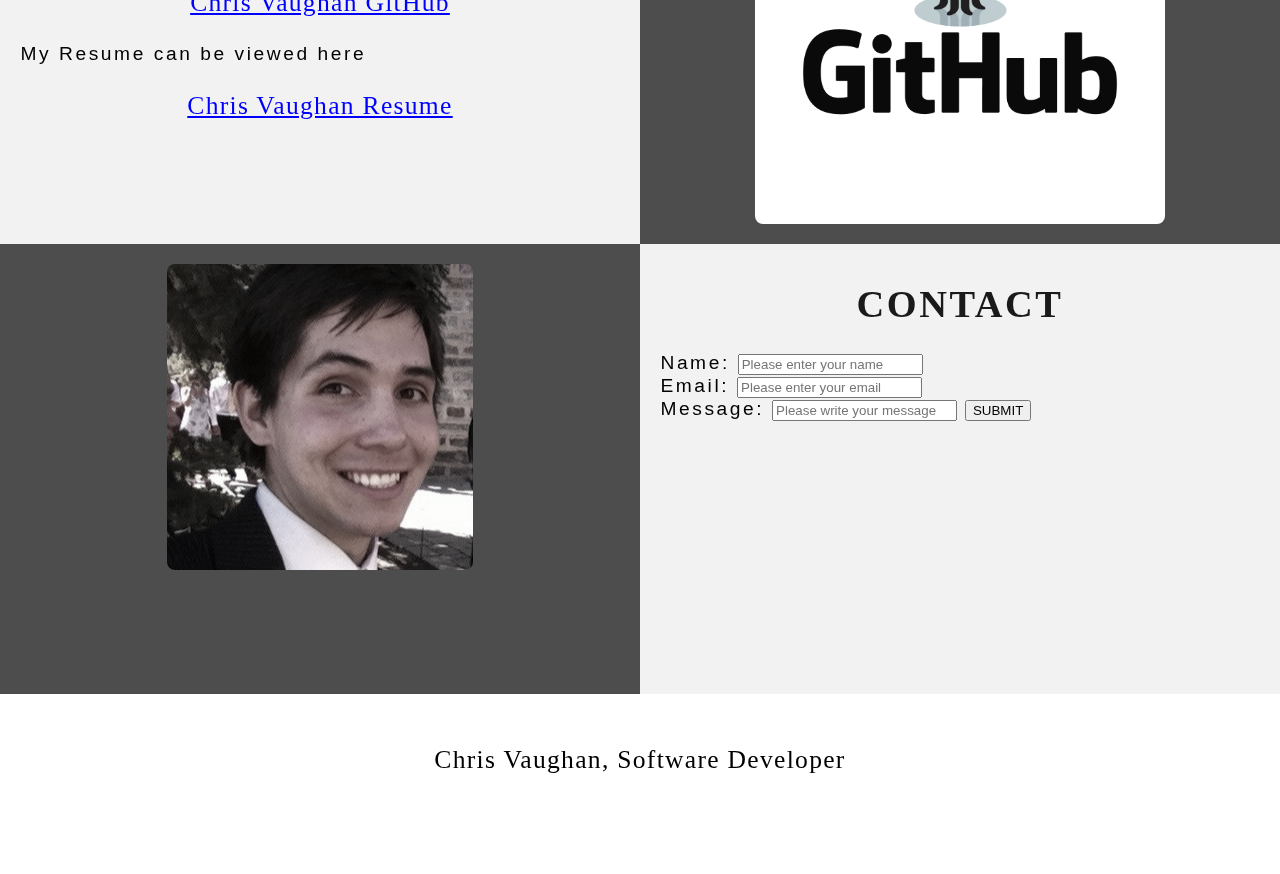
==== commit 3763c461: "Update index.html" ====
--- a/index.html
+++ b/index.html
@@ -39,6 +39,7 @@
                 <p class="center">
                     <q>Sucking at something is the first step towards being sorta good at something.</q>
                     <br>
+                    
                 </p>
             </strong>
         </div>
@@ -73,6 +74,8 @@
                     A collection of my projects can be viewed on my GitHub profile:
                     <br>
                     <p class="center"><a href="https://github.com/wcvaughan" target="_blank">Chris Vaughan GitHub</a></p>
+                    My Resume can be viewed here
+                    <p class="center"><a href="https://docs.google.com/document/d/1voQudcLXv-OSmYqc5lO_zNbHyHalAVBY/edit?usp=sharing&ouid=116147406114720454798&rtpof=true&sd=true" target="_blank">Chris Vaughan Resume</a></p>
                 </p>
             </div>
             <!--Right column-->
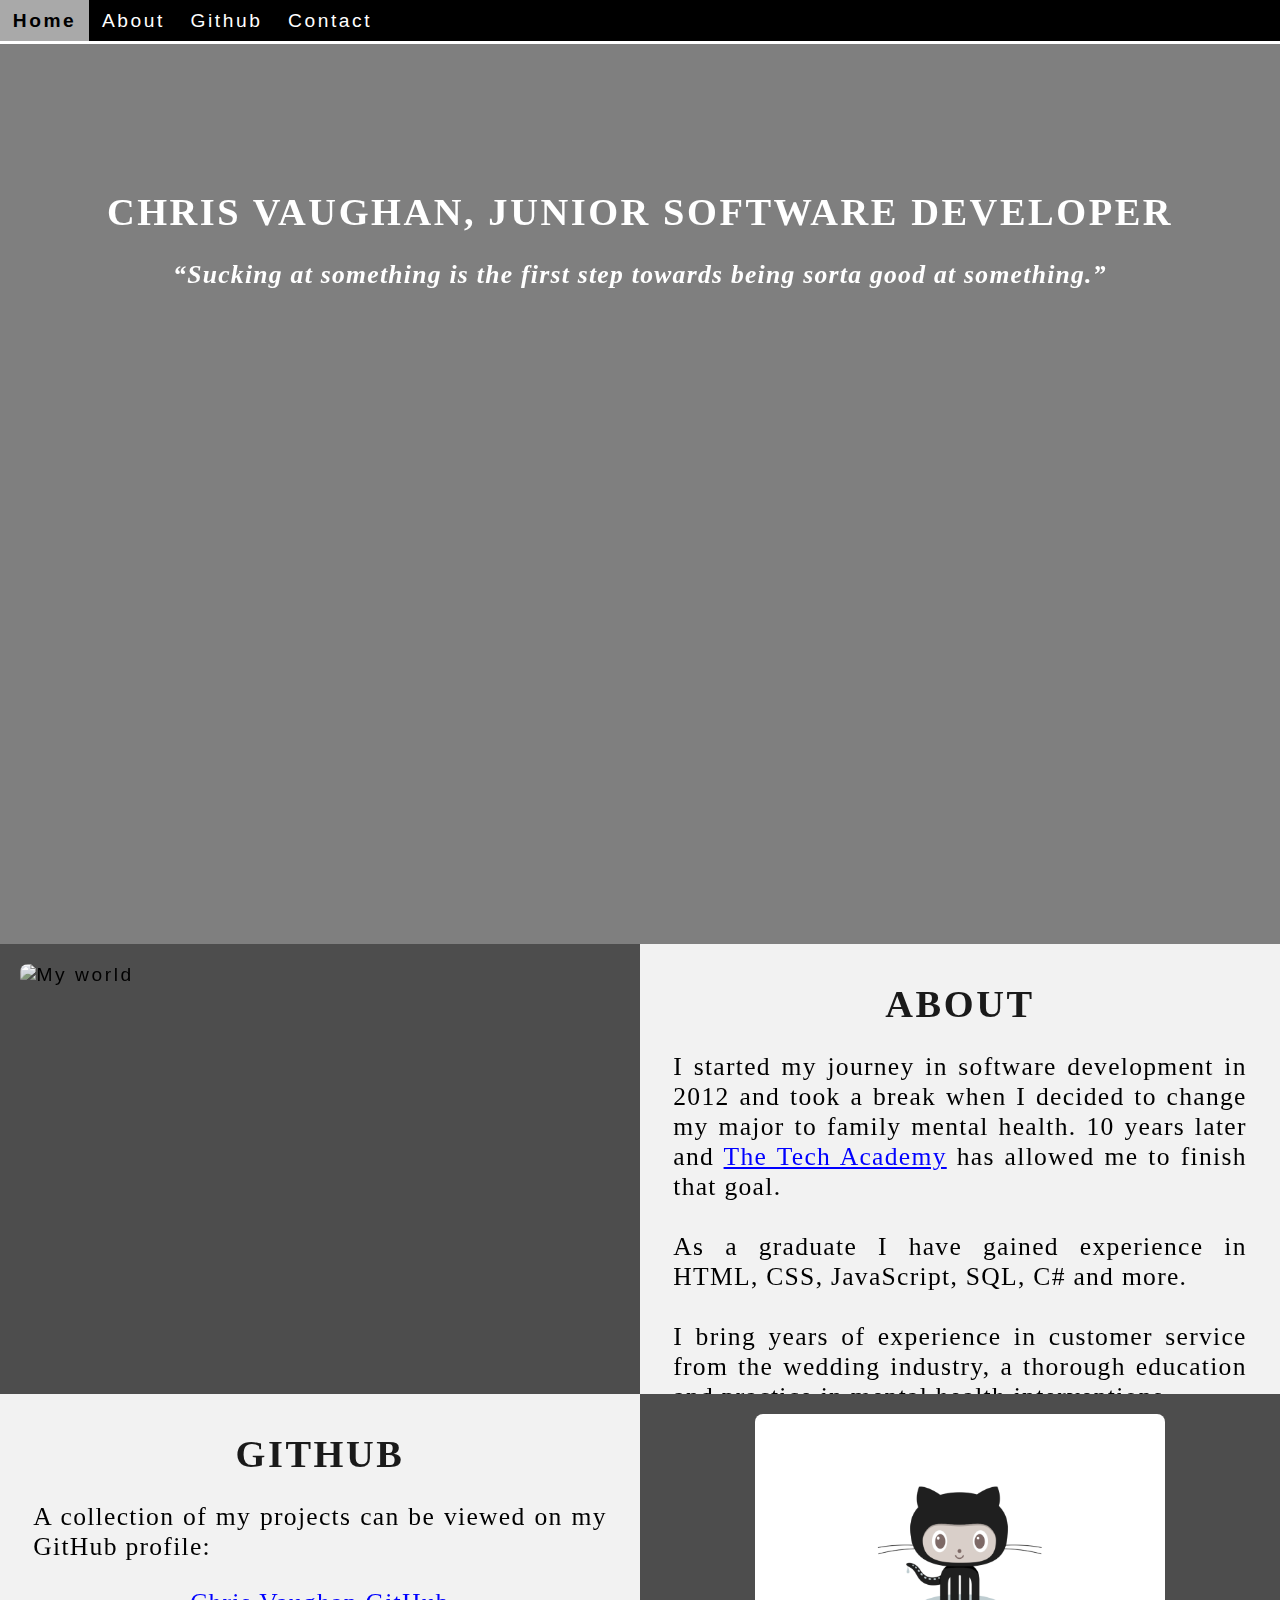
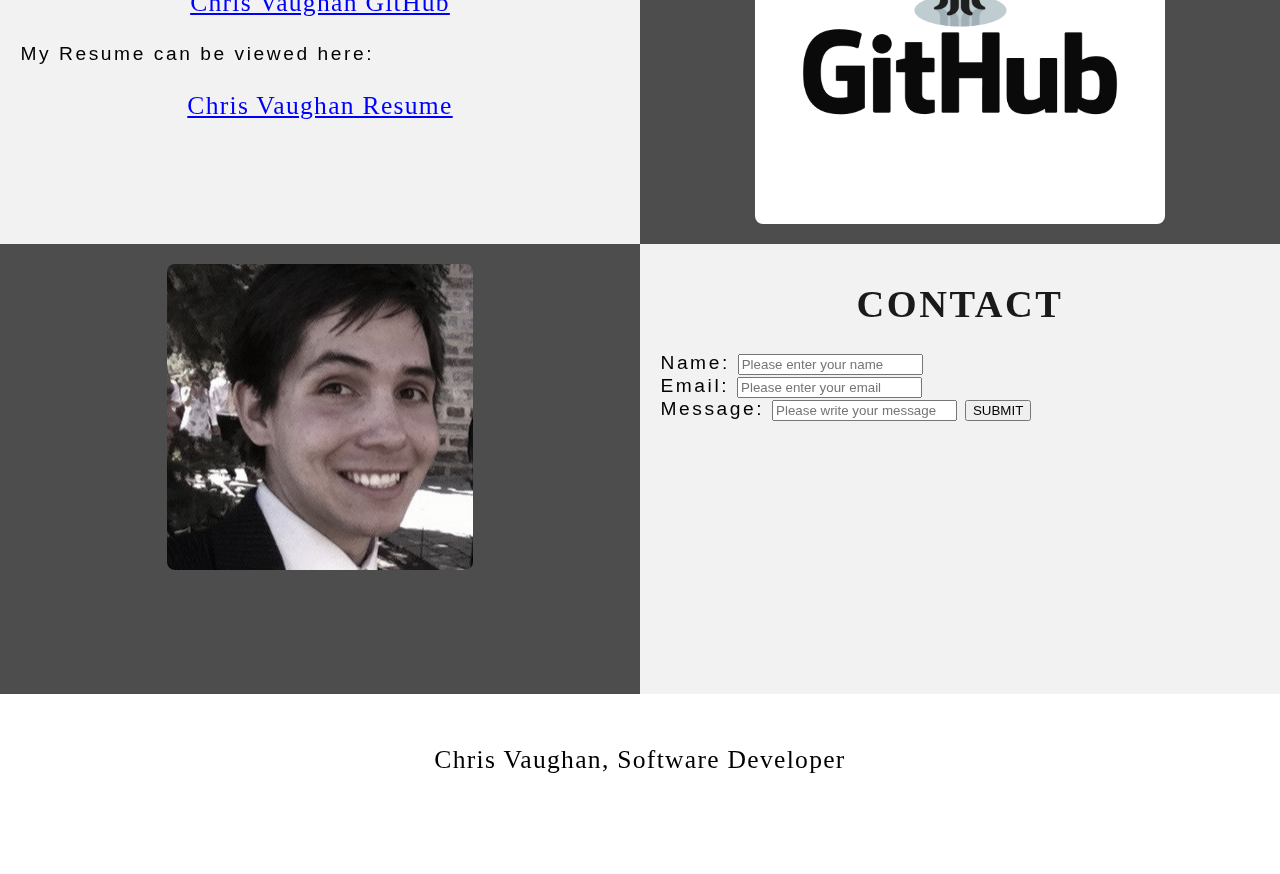
==== commit dbb86361: "Update index.html" ====
--- a/index.html
+++ b/index.html
@@ -74,7 +74,8 @@
                     A collection of my projects can be viewed on my GitHub profile:
                     <br>
                     <p class="center"><a href="https://github.com/wcvaughan" target="_blank">Chris Vaughan GitHub</a></p>
-                    My Resume can be viewed here
+                    My Resume can be viewed here:
+                    <br>
                     <p class="center"><a href="https://docs.google.com/document/d/1voQudcLXv-OSmYqc5lO_zNbHyHalAVBY/edit?usp=sharing&ouid=116147406114720454798&rtpof=true&sd=true" target="_blank">Chris Vaughan Resume</a></p>
                 </p>
             </div>
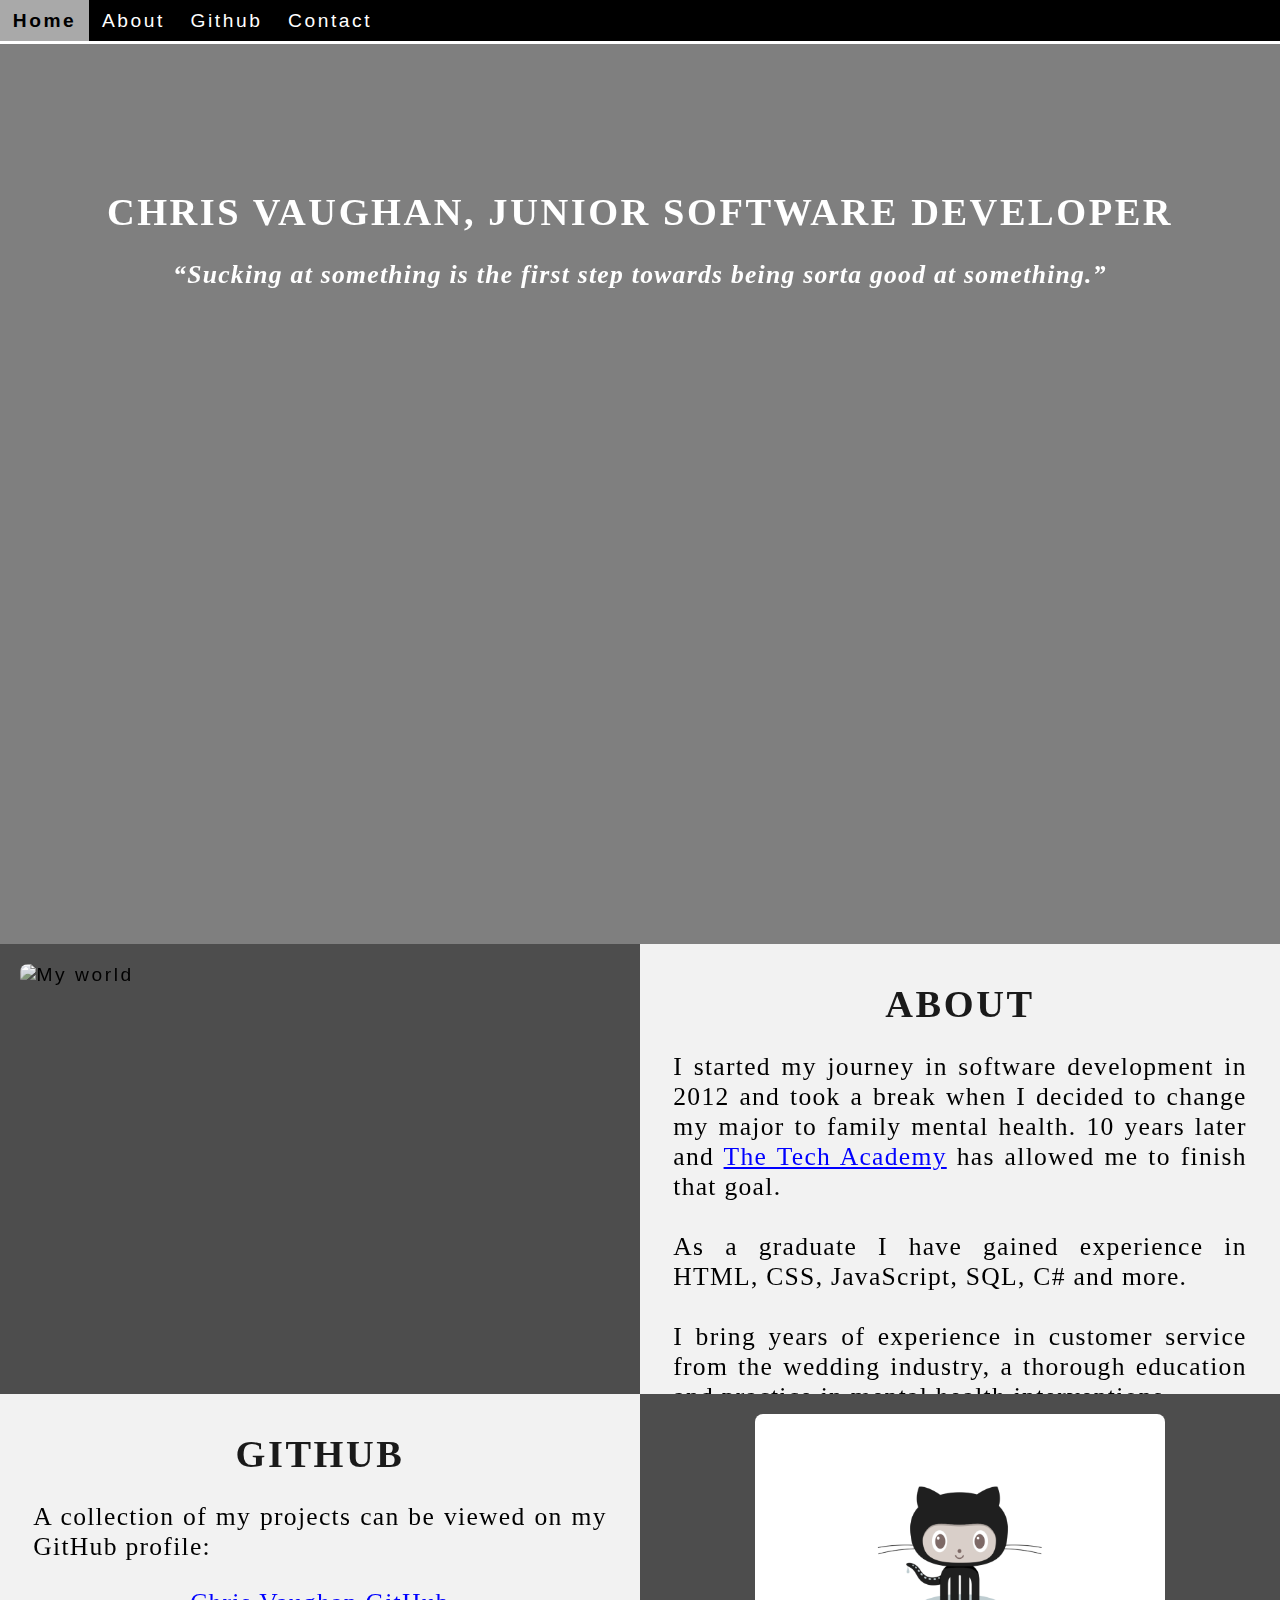
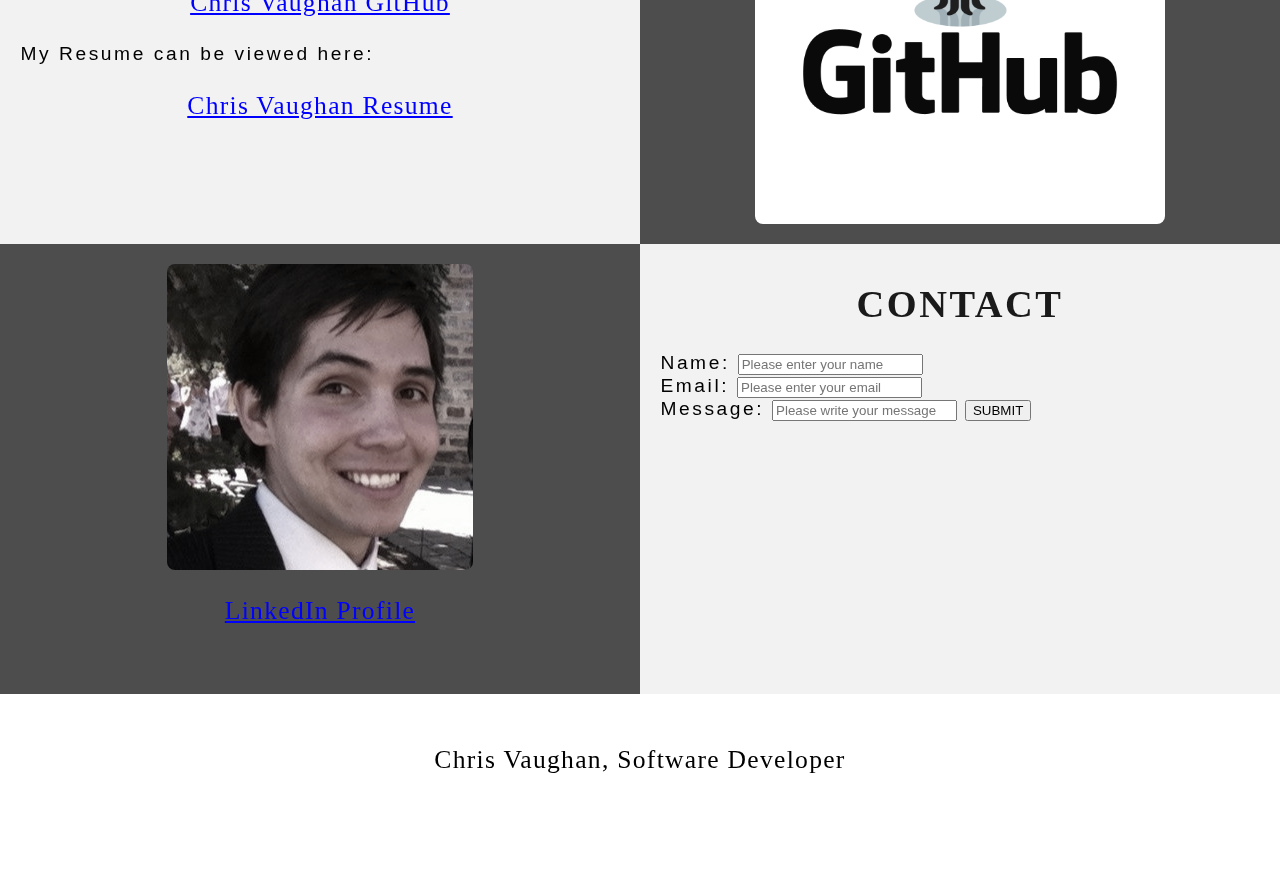
==== commit 27313607: "Update index.html" ====
--- a/index.html
+++ b/index.html
@@ -90,6 +90,7 @@
             <!--Contact image, left column-->
             <div class="Column_2 Column_tall">
                 <img src="linkedin.jpeg" alt="Contact_image">
+                <p class="center"><a href="https://www.linkedin.com/in/william-vaughan-mhp/" target="_blank">LinkedIn Profile</a></p>
             </div>
             <!--Contact form, right column-->
             <div class="Column_1 Column_tall">
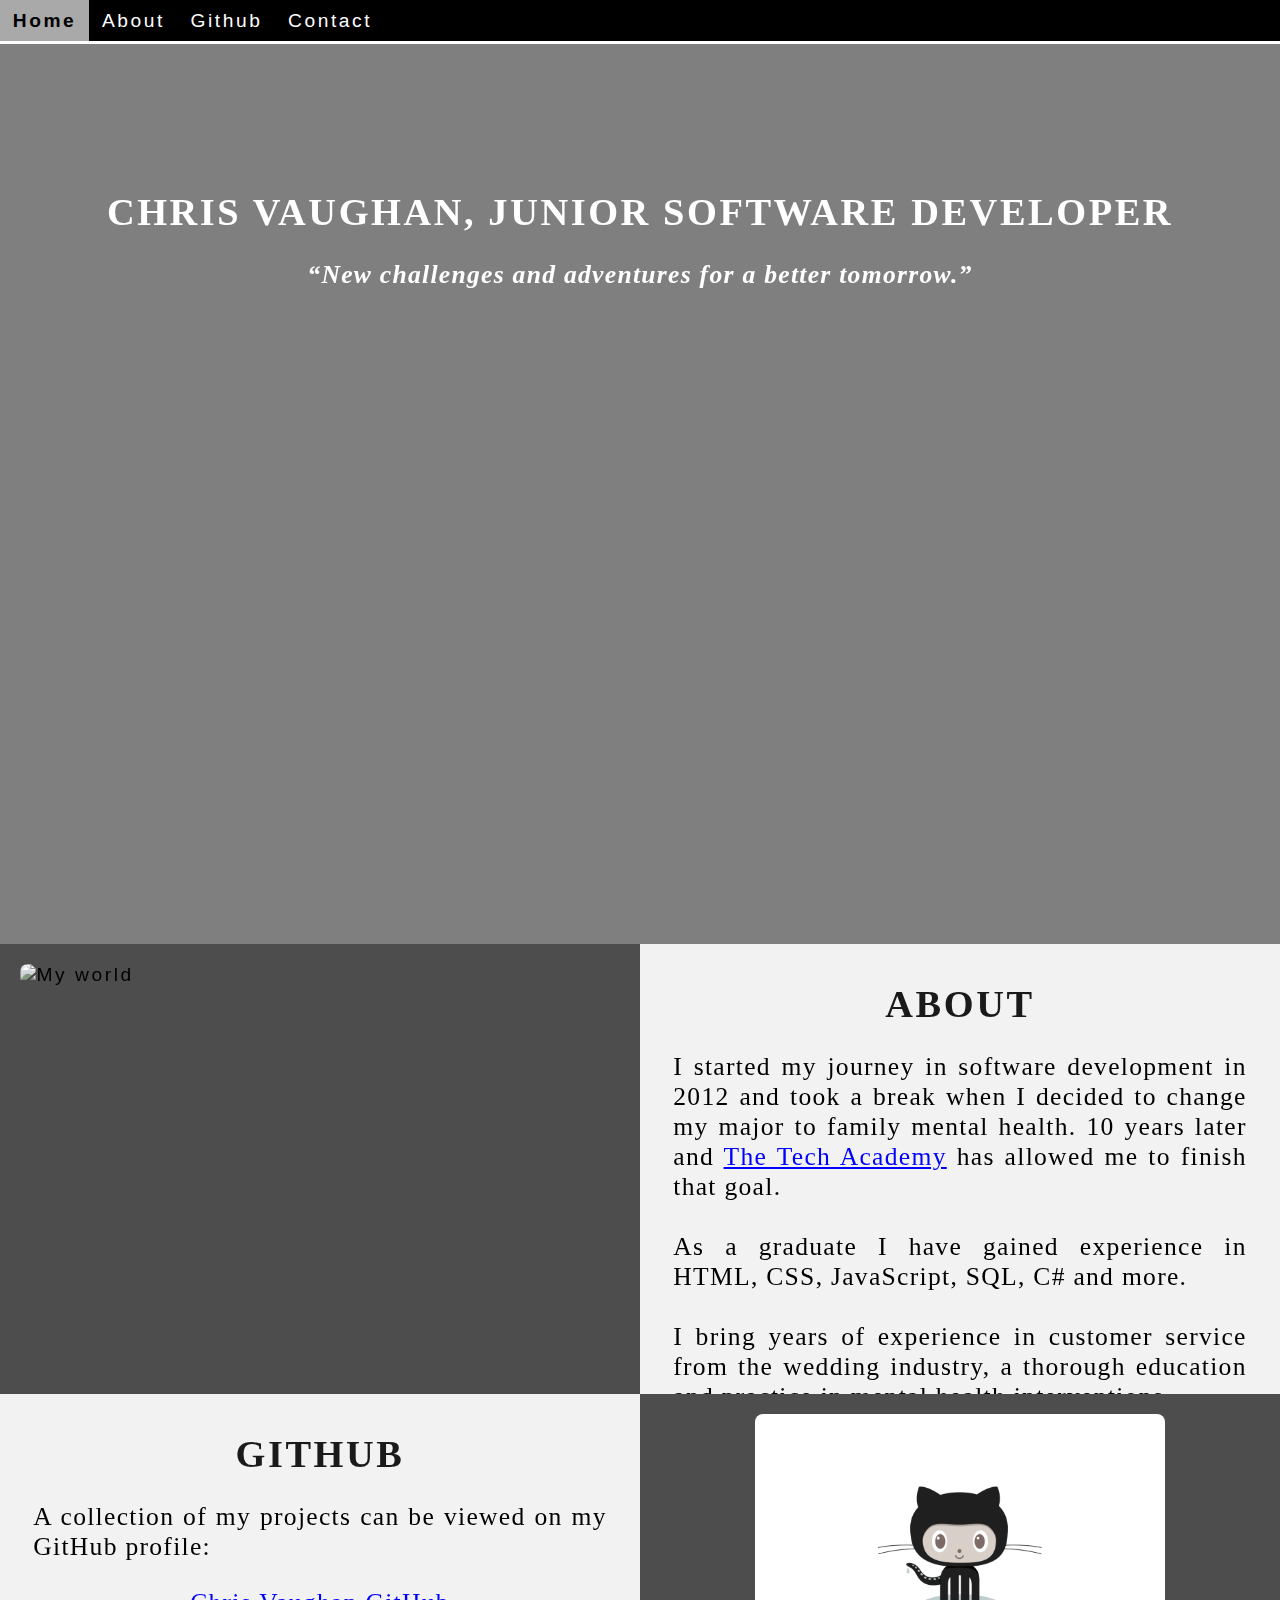
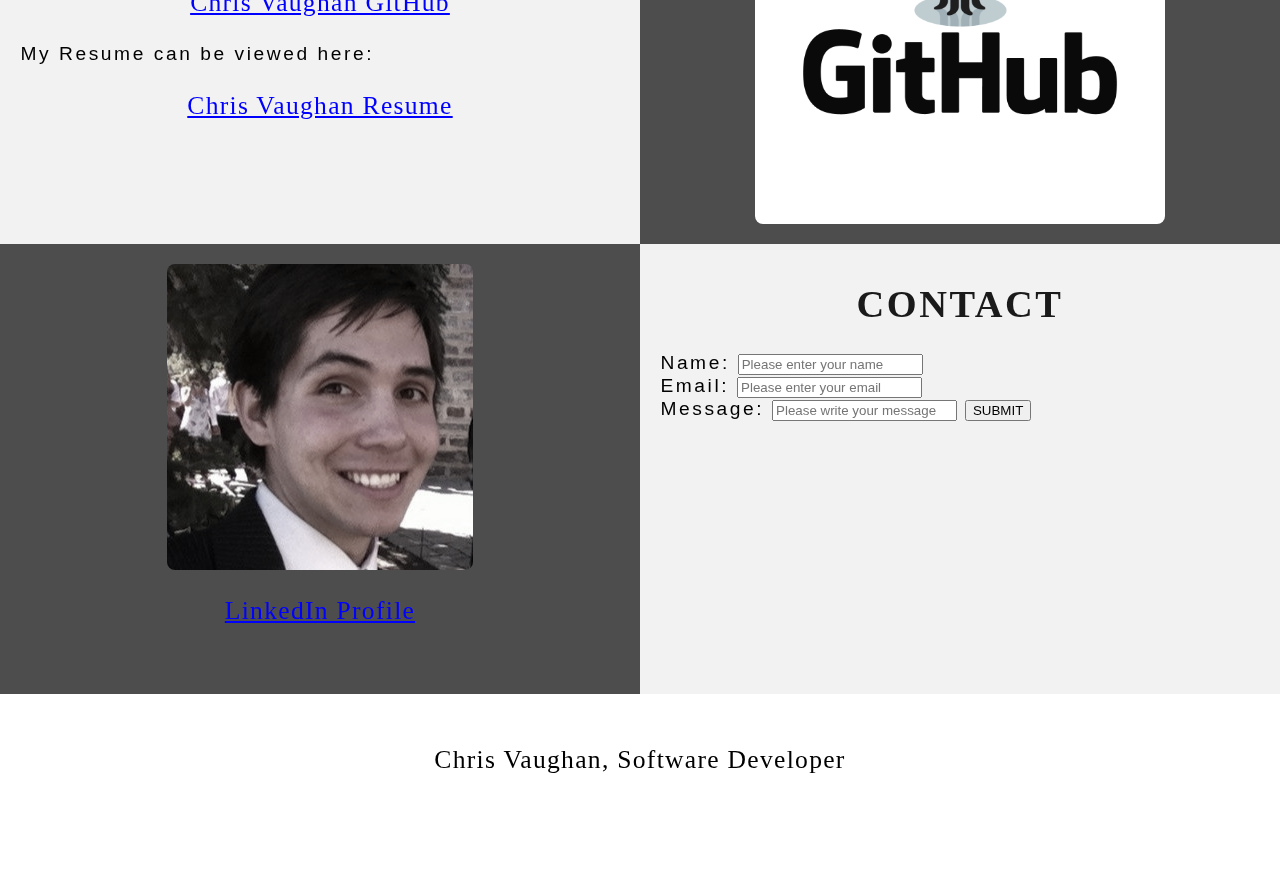
==== commit a136e6ea: "Update index.html" ====
--- a/index.html
+++ b/index.html
@@ -37,7 +37,7 @@
             <h1 class="white-text">Chris Vaughan, Junior Software Developer</h1>
             <strong>
                 <p class="center">
-                    <q>Sucking at something is the first step towards being sorta good at something.</q>
+                    <q>New challenges and adventures for a better tomorrow.</q>
                     <br>
                     
                 </p>
